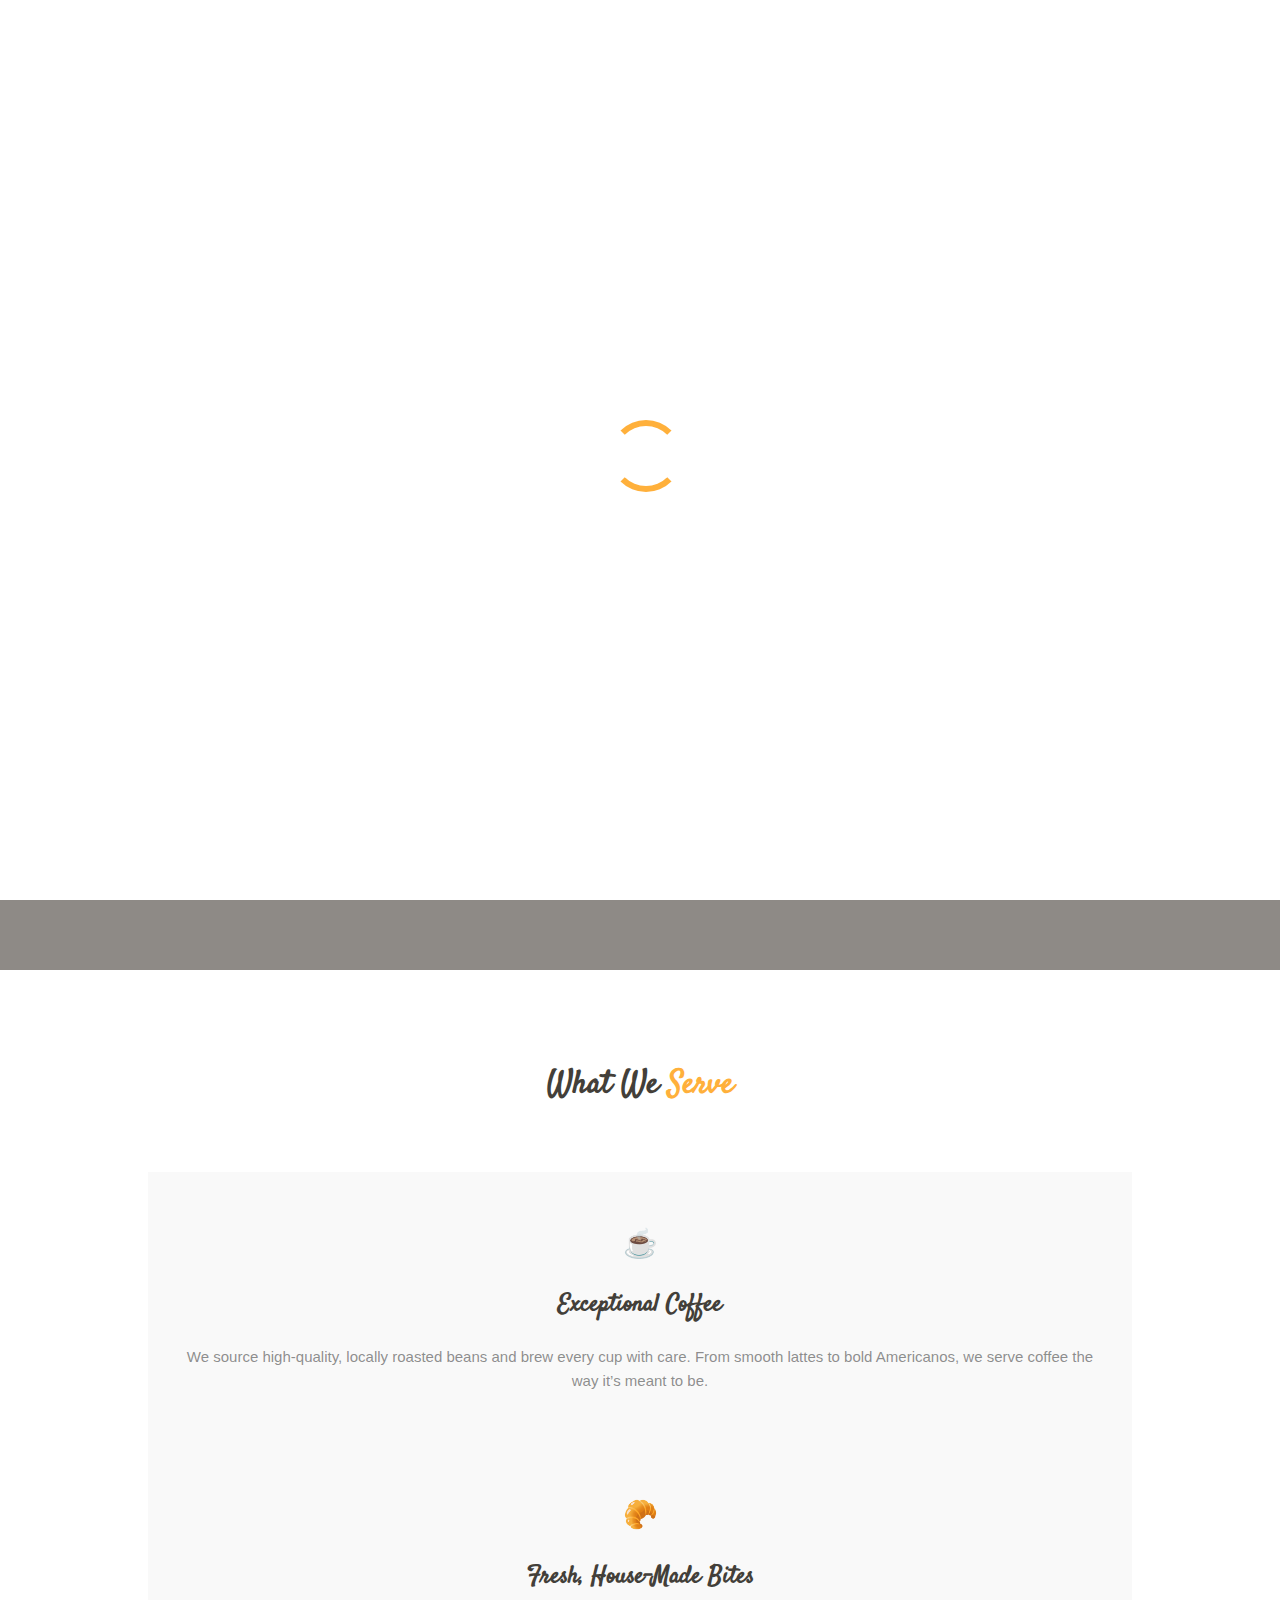
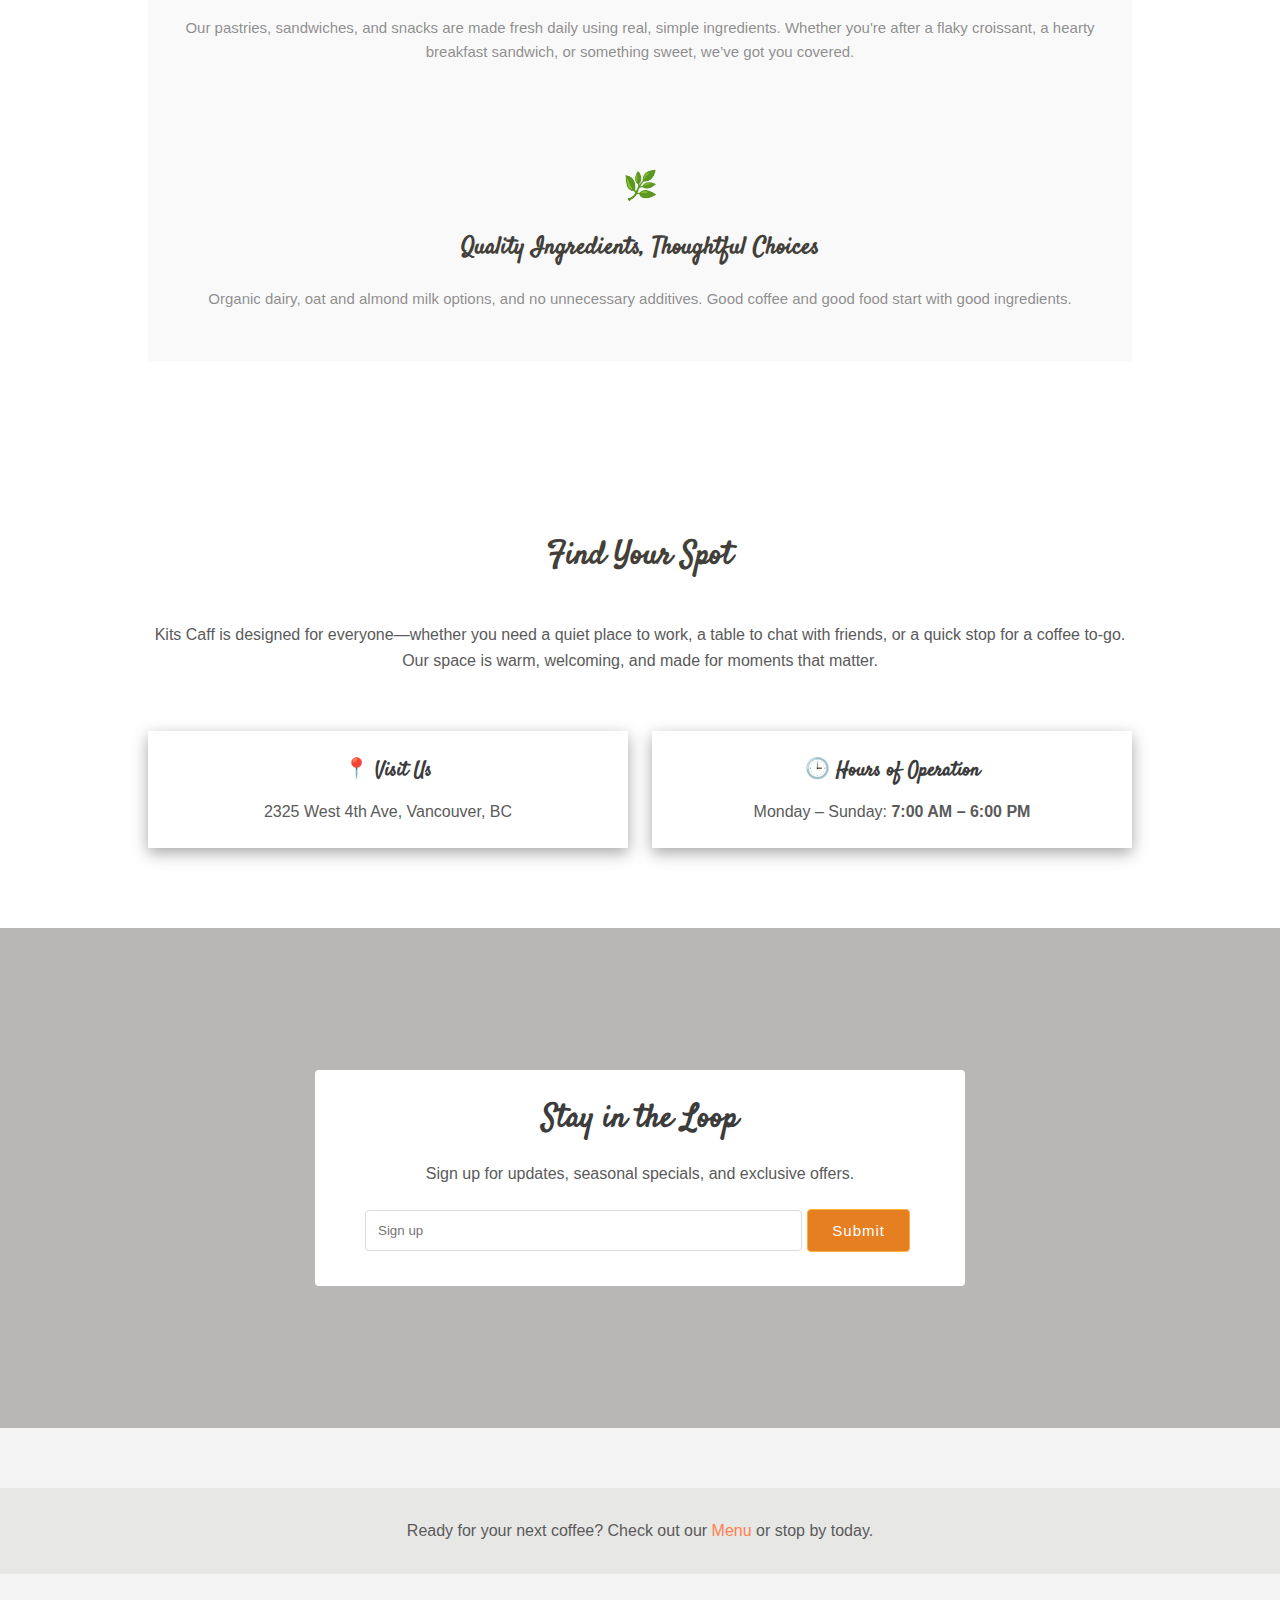
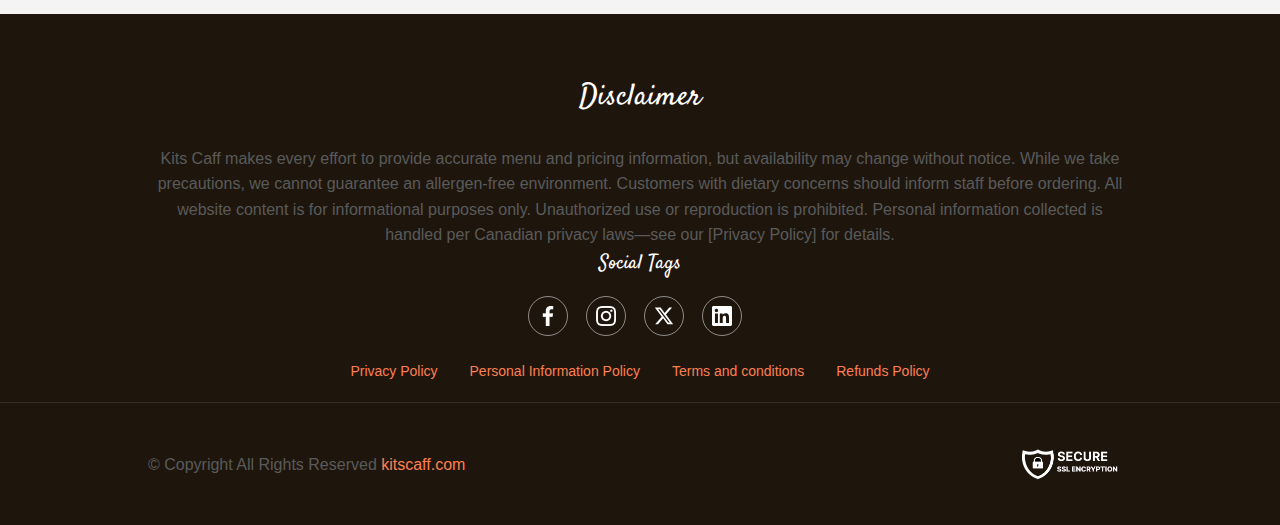
==== index.html @ a7175168 "updated ui" ====
<!DOCTYPE html>
<html lang="en">

<head>
  <meta charset="utf-8">
  <meta content="width=device-width, initial-scale=1.0" name="viewport">
  <title>Homepage</title>
  <meta name="description" content="">
  <meta name="keywords" content="">

  <meta name="robots" content="noindex, nofollow">
  <!-- Fonts -->
  <link href="https://fonts.googleapis.com/" rel="preconnect">
  <link href="https://fonts.gstatic.com/" rel="preconnect" crossorigin>
  <link
    href="https://fonts.googleapis.com/css2?family=Roboto:ital,wght@0,100;0,300;0,400;0,500;0,700;0,900;1,100;1,300;1,400;1,500;1,700;1,900&amp;family=Poppins:ital,wght@0,100;0,200;0,300;0,400;0,500;0,600;0,700;0,800;0,900;1,100;1,200;1,300;1,400;1,500;1,600;1,700;1,800;1,900&amp;family=Satisfy:wght@400&amp;display=swap"
    rel="stylesheet">

  <!-- Vendor CSS Files -->
  <link href="https://bootstrapmade.com/content/vendors/bootstrap/css/bootstrap.min.css" rel="stylesheet">
  <link href="https://bootstrapmade.com/content/vendors/bootstrap-icons/bootstrap-icons.css" rel="stylesheet">
  <link href="https://bootstrapmade.com/content/vendors/aos/aos.css" rel="stylesheet">
  <link href="https://bootstrapmade.com/content/vendors/glightbox/css/glightbox.min.css" rel="stylesheet">
  <link href="https://bootstrapmade.com/content/vendors/swiper/swiper-bundle.min.css" rel="stylesheet">

  <!-- Main CSS File -->
  <link href="assets/css/style.css" rel="stylesheet">

</head>

<body>
  <!-- header section start -->
  <header id="header" class="header fixed-top">
    <div class="branding d-flex align-items-cente">
      <div class="container position-relative d-flex align-items-center justify-content-between">
        <a href="index.html" class="logo d-flex align-items-center">
          <h1 class="sitename">Delicious</h1>
        </a>
        <nav id="navmenu" class="navmenu">
          <ul>
            <li><a href="index.html" class="active">Home</a></li>
            <li><a href="menu.html">Menu</a></li>
            <li><a href="our-story.html">Our Story</a></li>
            <li><a href="">Get In Touch</a></li>
          </ul>
          <i class="mobile-nav-toggle d-xl-none bi bi-list"></i>
        </nav>

      </div>

    </div>
  </header>
  <!-- header section end -->
  <!-- Hero Section -->
  <section class="hero">
    <div class="container">
      <div class="hero_wrapper">
        <div class="hero_content">
          <p class="hero_desc">Kits Caff isn’t just about coffee—it’s about the experience. A cozy space where locals
            start their mornings, take a midday break, or settle in with a book and a warm drink. Whether you’re
            grabbing a quick espresso or lingering over a cappuccino with friends, we’re here to make every cup count.
          </p>
        </div>
      </div>
    </div>
  </section>
  <!--Hero Section -->
  <!-- Why Us Section -->
  <section id="why-us" class="why-us section">
    <div class="container section-title" data-aos="fade-up">
      <div><span>What We</span> <span class="description-title">Serve</span></div>
    </div>

    <div class="container">

      <div class="row gy-4">

        <div class="col-lg-4" data-aos="fade-up" data-aos-delay="100">
          <div class="card-item">
            <span>☕</span>
            <h4><a href="#" class="stretched-link"> Exceptional Coffee</a></h4>
            <p>
              We source high-quality, locally roasted beans and brew every cup with care. From smooth lattes to bold
              Americanos, we serve coffee the way it’s meant to be. </p>
          </div>
        </div>

        <div class="col-lg-4" data-aos="fade-up" data-aos-delay="200">
          <div class="card-item">
            <span>🥐 </span>
            <h4><a href="#" class="stretched-link">Fresh, House-Made Bites</a></h4>
            <p>
              Our pastries, sandwiches, and snacks are made fresh daily using real, simple ingredients. Whether you're
              after a flaky croissant, a hearty breakfast sandwich, or something sweet, we’ve got you covered.

            </p>
          </div>
        </div>

        <div class="col-lg-4" data-aos="fade-up" data-aos-delay="300">
          <div class="card-item">
            <span>🌿</span>
            <h4><a href="#" class="stretched-link">Quality Ingredients, Thoughtful Choices</a></h4>
            <p>Organic dairy, oat and almond milk options, and no unnecessary additives. Good coffee and good food start
              with good ingredients.
            </p>
          </div>
        </div>
      </div>

    </div>

  </section>
  <!--Why Us Section -->
  <!-- findsec section start -->
  <section class="findSec">
    <div class="container">
      <div class="findSec_wrapper">
        <div class="findSec_head">
          <h3>Find Your Spot</h3>
          <p>Kits Caff is designed for everyone—whether you need a quiet place to work, a table to chat with friends, or
            a quick stop for a coffee to-go. Our space is warm, welcoming, and made for moments that matter.
          </p>
        </div>

        <div class="findsec_info">
          <div class="findsec_infoRight">
            <h3><span>📍</span> Visit Us
            </h3>
            <p>2325 West 4th Ave, Vancouver, BC
            </p>
          </div>
          <div class="findsec_infoRight">
            <h3><span>🕒 </span> Hours of Operation
            </h3>
            <p>Monday – Sunday: <strong>7:00 AM – 6:00 PM
              </strong>
            </p>
          </div>
        </div>
      </div>
    </div>
  </section>
  <!-- findsec section end -->
  <!-- newsletter section start -->
  <section class="newsletter">
    <div class="container">
      <div class="newsletter_wrapper">
        <h3> Stay in the Loop
        </h3>
        <p>Sign up for updates, seasonal specials, and exclusive offers.</p>
        <form class="newsletter_form">
          <input type="email" placeholder="Sign up" class="newsletter_input">
          <input class="submit_btn btn" type="submit" value="Submit">
        </form>
      </div>
    </div>
  </section>
  <!-- newsletter section end -->
  <section class="cta_sec">
    <div class="cta_secContent">
      <p>Ready for your next coffee? Check out our <a href="#">Menu</a> or stop by today.
    </div>
    </p>
  </section>

  <!--footer section  -->
  <footer id="footer" class="footer dark-background">
    <div class="container">
      <div class="row gy-3">
        <div class="col-lg-12 mb-5">
          <div class="address">
            <h4>Disclaimer</h4>
            <p>Kits Caff makes every effort to provide accurate menu and pricing information, but availability may
              change without notice. While we take precautions, we cannot guarantee an allergen-free environment.
              Customers with dietary concerns should inform staff before ordering. All website content is for
              informational purposes only. Unauthorized use or reproduction is prohibited. Personal information
              collected is handled per Canadian privacy laws—see our [Privacy Policy] for details.
            </p>
          </div>

        </div>
        <div class=" col-md-12 footer_social">
          <h4>Social Tags</h4>
          <div class="social-links">
            <a href="#" class="twitter">
              <div class="social_linkIcon social_linkIcon--fb"></div></i>
            </a>
            <a href="#" class="facebook">
              <div class="social_linkIcon social_linkIcon--inta"></div>
            </a>
            <a href="#" class="instagram">
              <div class="social_linkIcon social_linkIcon--twitter"></div>
            </a>
            <a href="#" class="linkedin">
              <div class="social_linkIcon social_linkIcon--linked"></div>
            </a>
          </div>
        </div>

        <div class="col-md-12 ">

          <ul class="footer_list">
            <li class="footer_item">
              <a href="" class="footer_link">
                Privacy Policy
              </a>
            </li>
            <li class="footer_item">
              <a href="" class="footer_link">
                Personal Information Policy

              </a>
            </li>
            <li class="footer_item">
              <a href="" class="footer_link">
                Terms and conditions

              </a>
            </li>
            <li class="footer_item">
              <a href="" class="footer_link">
                Refunds Policy
              </a>
            </li>

          </ul>
        </div>
      </div>
    </div>
    <!-- copy right -->
    <div class="copyright mt-4">
      <div class="container">
        <div class="copyright_wrapper">
          <div class="copyright_left">
            <p>© Copyright All Rights Reserved <a href="#">kitscaff.com</a></p>
          </div>
          <div class="copyright_right">
            <a href="#" class="ssl_img">
              <div class="ssl_imgLnk"></div>
            </a>
          </div>
        </div>
      </div>

    </div>
  </footer>

  <!-- Scroll Top -->
  <a href="#" id="scroll-top" class="scroll-top d-flex align-items-center justify-content-center"><i
      class="bi bi-arrow-up-short"></i></a>

  <!-- Preloader -->
  <div id="preloader"></div>

  <!-- Vendor JS Files -->
  <script data-cfasync="false"
    src="https://bootstrapmade.com/cdn-cgi/scripts/5c5dd728/cloudflare-static/email-decode.min.js"></script>
  <script src="https://bootstrapmade.com/content/vendors/bootstrap/js/bootstrap.bundle.min.js"></script>
  <script src="https://bootstrapmade.com/content/vendors/php-email-form/validate.js"></script>
  <script src="https://bootstrapmade.com/content/vendors/aos/aos.js"></script>
  <script src="https://bootstrapmade.com/content/vendors/glightbox/js/glightbox.min.js"></script>
  <script src="https://bootstrapmade.com/content/vendors/imagesloaded/imagesloaded.pkgd.min.js"></script>
  <script src="https://bootstrapmade.com/content/vendors/isotope-layout/isotope.pkgd.min.js"></script>
  <script src="https://bootstrapmade.com/content/vendors/swiper/swiper-bundle.min.js"></script>

  <!-- Main JS File -->
  <script src="https://bootstrapmade.com/content/demo/Delicious/assets/js/main.js"></script>


</body>



</html>
---- assets/css/style.css ----
* {
  margin: 0;
  padding: 0;
  box-sizing: border-box;
}

body {
  font-family: Arial, sans-serif;
  background-color: #f5f5f5;
  color: #333;
}

/* .container {
    width: 80%;
    margin: 0 auto;
} */

/* Header Section */
header {
  background-color: #2c3e50;
  color: white;
  padding: 16px 0;
  text-align: center;
}

header h1 {
  font-size: 2.5rem;
  margin-bottom: 10px;
}

header nav ul {
  list-style: none;
}

header nav ul li {
  display: inline;
  margin-left: 20px;
}

header nav ul li a {
  color: white;
  text-decoration: none;
  font-size: 1.1rem;
}

header nav ul li a:hover {
  text-decoration: underline;
}

/* Hero Section */
.hero {
  background-image: url("../images/hero2.jpg");
  background-repeat: no-repeat;
  background-position: center;
  background-size: cover;
  color: white;
  padding: 80px 0;
  text-align: center;
}

.menu_banner {
  background-image: url("../images/menu-banner.jpg") !important;
  height: 550px !important;
}

.hero h2 {
  font-size: 2.5rem;
  margin-bottom: 20px;
}

.hero p {
  font-size: 1.2rem;
  margin-bottom: 20px;
}

/* Section Styling */
.section {
  padding: 60px 0;
  text-align: center;
}

h2 {
  font-size: 2rem;
  margin-bottom: 30px;
}

.service-cards {
  display: flex;
  justify-content: space-between;
  margin-top: 40px;
}

.card {
  background-color: white;
  padding: 20px;
  border-radius: 8px;
  box-shadow: 0 4px 6px rgba(0, 0, 0, 0.1);
  width: 30%;
  text-align: left;
}

.card h3 {
  font-size: 1.5rem;
  margin-bottom: 10px;
}

.card p {
  font-size: 1rem;
}

/* Menu Categories */
.menu-category {
  margin-bottom: 40px;
}

.menu-category h3 {
  font-size: 1.8rem;
  margin-bottom: 10px;
}

.menu-category ul {
  list-style: none;
  padding: 0;
}

.menu-category ul li {
  font-size: 1.2rem;
  padding: 5px 0;
}

/* Buttons */
.btn {
  background-color: #e67e22;
  color: white;
  padding: 10px 20px;
  text-decoration: none;
  border-radius: 5px;
  font-size: 1.2rem;
}

.btn:hover {
  background-color: #d35400;
}

/* Footer */
footer {
  background-color: #34495e;
  color: white;
  padding: 20px 0;
  text-align: center;
}

footer p {
  font-size: 1rem;
}


.hero .carousel-item:before {
  content: "";
  background: color-mix(in srgb, #1e160d, transparent 50%);
  position: absolute;
  inset: 0;
  z-index: 2;
}

/* hero section */
.hero {
  background-image: url("../images/hero2.jpg");
  background-repeat: no-repeat;
  background-position: center;
  background-size: cover;
  width: 100%;
  height: 800px;
  position: relative;
  display: flex;
  justify-content: center;
  align-items: center;
  text-align: center;
}

.hero::before {
  content: "";
  position: absolute;
  top: 0;
  right: 0;
  left: 0;
  bottom: 0;
  background-color: rgba(30, 22, 13, 0.5);
}

.hero_content {
  max-width: 850px;
  width: 100%;
  margin: 0 auto;
  position: relative;
  z-index: 2;
}

.hero_content p {
  width: 100%;
  color: white;
}

.hero_content h1 {
  font-size: 50px;
  color: white;
}

/* inner css */


/*--------------------------------------------------------------
# Font & Color Variables
# Help: https://bootstrapmade.com/color-system/
--------------------------------------------------------------*/
/* Fonts */
:root {
  --default-font: "Roboto", system-ui, -apple-system, "Segoe UI", Roboto, "Helvetica Neue", Arial, "Noto Sans", "Liberation Sans", sans-serif, "Apple Color Emoji", "Segoe UI Emoji", "Segoe UI Symbol", "Noto Color Emoji";
  --heading-font: "Satisfy", sans-serif;
  --nav-font: "Poppins", sans-serif;
}

/* Global Colors - The following color variables are used throughout the website. Updating them here will change the color scheme of the entire website */
:root {
  --background-color: #ffffff;
  /* Background color for the entire website, including individual sections */
  --default-color: #444444;
  /* Default color used for the majority of the text content across the entire website */
  --heading-color: #433f39;
  /* Color for headings, subheadings and title throughout the website */
  --accent-color: #ffb03b;
  /* Accent color that represents your brand on the website. It's used for buttons, links, and other elements that need to stand out */
  --surface-color: #ffffff;
  /* The surface color is used as a background of boxed elements within sections, such as cards, icon boxes, or other elements that require a visual separation from the global background. */
  --contrast-color: #ffffff;
  /* Contrast color for text, ensuring readability against backgrounds of accent, heading, or default colors. */
}

/* Nav Menu Colors - The following color variables are used specifically for the navigation menu. They are separate from the global colors to allow for more customization options */
:root {
  --nav-color: #ffffff;
  /* The default color of the main navmenu links */
  --nav-hover-color: #ffb03b;
  /* Applied to main navmenu links when they are hovered over or active */
  --nav-mobile-background-color: #ffffff;
  /* Used as the background color for mobile navigation menu */
  --nav-dropdown-background-color: #ffffff;
  /* Used as the background color for dropdown items that appear when hovering over primary navigation items */
  --nav-dropdown-color: #444444;
  /* Used for navigation links of the dropdown items in the navigation menu. */
  --nav-dropdown-hover-color: #ffb03b;
  /* Similar to --nav-hover-color, this color is applied to dropdown navigation links when they are hovered over. */
}

/* Color Presets - These classes override global colors when applied to any section or element, providing reuse of the sam color scheme. */

.light-background {
  --background-color: #fffaf3;
  --surface-color: #ffffff;
}

.dark-background {
  --background-color: #1e160d;
  --default-color: #ffffff;
  --heading-color: #ffffff;
  --surface-color: #42301c;
  --contrast-color: #ffffff;
}

/* Smooth scroll */
:root {
  scroll-behavior: smooth;
}

/*--------------------------------------------------------------
  # General Styling & Shared Classes
  --------------------------------------------------------------*/
body {
  color: var(--default-color);
  background-color: var(--background-color);
  font-family: var(--default-font);
}

a {
  color: var(--accent-color);
  text-decoration: none;
  transition: 0.3s;
}

a:hover {
  color: color-mix(in srgb, var(--accent-color), transparent 25%);
  text-decoration: none;
}

h1,
h2,
h3,
h4,
h5,
h6 {
  color: var(--heading-color);
  font-family: var(--heading-font);
}

/* Pulsating Play Button
  ------------------------------*/
.pulsating-play-btn {
  width: 94px;
  height: 94px;
  background: radial-gradient(var(--accent-color) 50%, color-mix(in srgb, var(--accent-color), transparent 75%) 52%);
  border-radius: 50%;
  display: block;
  position: relative;
  overflow: hidden;
}

.pulsating-play-btn:before {
  content: "";
  position: absolute;
  width: 120px;
  height: 120px;
  animation-delay: 0s;
  animation: pulsate-play-btn 2s;
  animation-direction: forwards;
  animation-iteration-count: infinite;
  animation-timing-function: steps;
  opacity: 1;
  border-radius: 50%;
  border: 5px solid color-mix(in srgb, var(--accent-color), transparent 30%);
  top: -15%;
  left: -15%;
  background: rgba(198, 16, 0, 0);
}

.pulsating-play-btn:after {
  content: "";
  position: absolute;
  left: 50%;
  top: 50%;
  transform: translateX(-40%) translateY(-50%);
  width: 0;
  height: 0;
  border-top: 10px solid transparent;
  border-bottom: 10px solid transparent;
  border-left: 15px solid #fff;
  z-index: 100;
  transition: all 400ms cubic-bezier(0.55, 0.055, 0.675, 0.19);
}

.pulsating-play-btn:hover:before {
  content: "";
  position: absolute;
  left: 50%;
  top: 50%;
  transform: translateX(-40%) translateY(-50%);
  width: 0;
  height: 0;
  border: none;
  border-top: 10px solid transparent;
  border-bottom: 10px solid transparent;
  border-left: 15px solid #fff;
  z-index: 200;
  animation: none;
  border-radius: 0;
}

.pulsating-play-btn:hover:after {
  border-left: 15px solid var(--accent-color);
  transform: scale(20);
}

@keyframes pulsate-play-btn {
  0% {
    transform: scale(0.6, 0.6);
    opacity: 1;
  }

  100% {
    transform: scale(1, 1);
    opacity: 0;
  }
}

/* PHP Email Form Messages
  ------------------------------*/
.php-email-form .error-message {
  display: none;
  background: #df1529;
  color: #ffffff;
  text-align: left;
  padding: 15px;
  margin-bottom: 24px;
  font-weight: 600;
}

.php-email-form .sent-message {
  display: none;
  color: #ffffff;
  background: #059652;
  text-align: center;
  padding: 15px;
  margin-bottom: 24px;
  font-weight: 600;
}

.php-email-form .loading {
  display: none;
  background: var(--surface-color);
  text-align: center;
  padding: 15px;
  margin-bottom: 24px;
}

.php-email-form .loading:before {
  content: "";
  display: inline-block;
  border-radius: 50%;
  width: 24px;
  height: 24px;
  margin: 0 10px -6px 0;
  border: 3px solid var(--accent-color);
  border-top-color: var(--surface-color);
  animation: php-email-form-loading 1s linear infinite;
}

@keyframes php-email-form-loading {
  0% {
    transform: rotate(0deg);
  }

  100% {
    transform: rotate(360deg);
  }
}

/*--------------------------------------------------------------
  # Global Header
  --------------------------------------------------------------*/
.header {
  --background-color: rgba(255, 255, 255, 0);
  --default-color: #ffffff;
  --heading-color: #ffffff;
  color: var(--default-color);
  transition: all 0.5s;
  z-index: 997;
  background-color: var(--background-color);
}

.header .topbar {
  background-color: var(--background-color);
  padding: 10px 0 0 0;
  font-size: 14px;
  transition: all 0.5s;
}

.header .topbar .contact-info i {
  font-style: normal;
  color: var(--accent-color);
}

.header .topbar .contact-info i a,
.header .topbar .contact-info i span {
  padding-left: 5px;
  color: var(--contrast-color);
}

@media (max-width: 575px) {

  .header .topbar .contact-info i a,
  .header .topbar .contact-info i span {
    font-size: 13px;
  }
}

.header .topbar .contact-info i a {
  line-height: 0;
  transition: 0.3s;
}

.header .topbar .contact-info i a:hover {
  color: var(--contrast-color);
  text-decoration: underline;
}

.header .topbar .cta-btn {
  color: var(--contrast-color);
  background: var(--accent-color);
  font-weight: 500;
  font-size: 14px;
  letter-spacing: 1px;
  display: inline-block;
  padding: 6px 30px 8px 30px;
  border-radius: 50px;
  transition: 0.3s;
}

.header .topbar .cta-btn:hover {
  background: color-mix(in srgb, var(--accent-color), transparent 20%);
}

.header .branding {
  min-height: 60px;
  padding: 5px 0;
}

.header .logo {
  line-height: 1;
}

.header .logo img {
  max-height: 36px;
  margin-right: 8px;
}

.header .logo h1 {
  font-size: 30px;
  margin: 0;
  font-weight: 700;
  color: var(--heading-color);
}

/* Global Header on Scroll
  ------------------------------*/
.scrolled .header {
  --background-color: rgba(21, 17, 13, 90%);
}

/*--------------------------------------------------------------
  # Navigation Menu
  --------------------------------------------------------------*/
/* Navmenu - Desktop */
@media (min-width: 1200px) {
  .navmenu {
    padding: 0;
  }

  .navmenu ul {
    margin: 0;
    padding: 0;
    display: flex;
    list-style: none;
    align-items: center;
  }

  .navmenu li {
    position: relative;
  }

  .navmenu a,
  .navmenu a:focus {
    color: var(--nav-color);
    padding: 18px 15px;
    font-size: 14px;
    font-family: var(--nav-font);
    font-weight: 400;
    display: flex;
    align-items: center;
    justify-content: space-between;
    white-space: nowrap;
    transition: 0.3s;
  }

  .navmenu a i,
  .navmenu a:focus i {
    font-size: 12px;
    line-height: 0;
    margin-left: 5px;
    transition: 0.3s;
  }

  .navmenu li:last-child a {
    padding-right: 0;
  }

  .navmenu li:hover>a,
  .navmenu .active,
  .navmenu .active:focus {
    color: var(--nav-hover-color);
  }

  .navmenu .dropdown ul {
    margin: 0;
    padding: 10px 0;
    background: var(--nav-dropdown-background-color);
    display: block;
    position: absolute;
    visibility: hidden;
    left: 14px;
    top: 130%;
    opacity: 0;
    transition: 0.3s;
    border-radius: 4px;
    z-index: 99;
    box-shadow: 0px 0px 30px rgba(0, 0, 0, 0.1);
  }

  .navmenu .dropdown ul li {
    min-width: 200px;
  }

  .navmenu .dropdown ul a {
    padding: 10px 20px;
    font-size: 15px;
    text-transform: none;
    color: var(--nav-dropdown-color);
  }

  .navmenu .dropdown ul a i {
    font-size: 12px;
  }

  .navmenu .dropdown ul a:hover,
  .navmenu .dropdown ul .active:hover,
  .navmenu .dropdown ul li:hover>a {
    color: var(--nav-dropdown-hover-color);
  }

  .navmenu .dropdown:hover>ul {
    opacity: 1;
    top: 100%;
    visibility: visible;
  }

  .navmenu .dropdown .dropdown ul {
    top: 0;
    left: -90%;
    visibility: hidden;
  }

  .navmenu .dropdown .dropdown:hover>ul {
    opacity: 1;
    top: 0;
    left: -100%;
    visibility: visible;
  }
}

/* Navmenu - Mobile */
@media (max-width: 1199px) {
  .mobile-nav-toggle {
    color: var(--nav-color);
    font-size: 28px;
    line-height: 0;
    margin-right: 10px;
    cursor: pointer;
    transition: color 0.3s;
  }

  .navmenu {
    padding: 0;
    z-index: 9997;
  }

  .navmenu ul {
    display: none;
    list-style: none;
    position: absolute;
    inset: 60px 20px 20px 20px;
    padding: 10px 0;
    margin: 0;
    border-radius: 6px;
    background-color: var(--nav-mobile-background-color);
    overflow-y: auto;
    transition: 0.3s;
    z-index: 9998;
    box-shadow: 0px 0px 30px rgba(0, 0, 0, 0.1);
  }

  .navmenu a,
  .navmenu a:focus {
    color: var(--nav-dropdown-color);
    padding: 10px 20px;
    font-family: var(--nav-font);
    font-size: 17px;
    font-weight: 500;
    display: flex;
    align-items: center;
    justify-content: space-between;
    white-space: nowrap;
    transition: 0.3s;
  }

  .navmenu a i,
  .navmenu a:focus i {
    font-size: 12px;
    line-height: 0;
    margin-left: 5px;
    width: 30px;
    height: 30px;
    display: flex;
    align-items: center;
    justify-content: center;
    border-radius: 50%;
    transition: 0.3s;
    background-color: color-mix(in srgb, var(--accent-color), transparent 90%);
  }

  .navmenu a i:hover,
  .navmenu a:focus i:hover {
    background-color: var(--accent-color);
    color: var(--contrast-color);
  }

  .navmenu a:hover,
  .navmenu .active,
  .navmenu .active:focus {
    color: var(--nav-dropdown-hover-color);
  }

  .navmenu .active i,
  .navmenu .active:focus i {
    background-color: var(--accent-color);
    color: var(--contrast-color);
    transform: rotate(180deg);
  }

  .navmenu .dropdown ul {
    position: static;
    display: none;
    z-index: 99;
    padding: 10px 0;
    margin: 10px 20px;
    background-color: var(--nav-dropdown-background-color);
    border: 1px solid color-mix(in srgb, var(--default-color), transparent 90%);
    box-shadow: none;
    transition: all 0.5s ease-in-out;
  }

  .navmenu .dropdown ul ul {
    background-color: rgba(33, 37, 41, 0.1);
  }

  .navmenu .dropdown>.dropdown-active {
    display: block;
    background-color: rgba(33, 37, 41, 0.03);
  }

  .mobile-nav-active {
    overflow: hidden;
  }

  .mobile-nav-active .mobile-nav-toggle {
    color: #fff;
    position: absolute;
    font-size: 32px;
    top: 15px;
    right: 15px;
    margin-right: 0;
    z-index: 9999;
  }

  .mobile-nav-active .navmenu {
    position: fixed;
    overflow: hidden;
    inset: 0;
    background: rgba(33, 37, 41, 0.8);
    transition: 0.3s;
  }

  .mobile-nav-active .navmenu>ul {
    display: block;
  }
}

/*--------------------------------------------------------------
  # Global Footer
  --------------------------------------------------------------*/
.footer {
  color: var(--default-color);
  background-color: var(--background-color);
  font-size: 14px;
  padding: 40px 0 0 0;
  position: relative;
}

.footer .icon {
  color: var(--accent-color);
  margin-right: 15px;
  font-size: 24px;
  line-height: 0;
}

.footer h4 {
  font-size: 16px;
  font-weight: 700;
  margin-bottom: 15px;
}

.footer .address p {
  margin-bottom: 0px;
}

.footer .social-links a {
  display: flex;
  align-items: center;
  justify-content: center;
  width: 40px;
  height: 40px;
  border-radius: 50%;
  border: 1px solid color-mix(in srgb, var(--default-color), transparent 50%);
  font-size: 16px;
  color: color-mix(in srgb, var(--default-color), transparent 50%);
  margin-right: 10px;
  transition: 0.3s;
}

.footer .social-links a:hover {
  color: var(--accent-color);
  border-color: var(--accent-color);
}

.footer .copyright {
  padding: 25px 0;
  border-top: 1px solid color-mix(in srgb, var(--default-color), transparent 90%);
}

.footer .copyright p {
  margin-bottom: 0;
}

.footer .credits {
  margin-top: 5px;
  font-size: 13px;
}

/*--------------------------------------------------------------
  # Preloader
  --------------------------------------------------------------*/
#preloader {
  position: fixed;
  inset: 0;
  z-index: 999999;
  overflow: hidden;
  background: var(--background-color);
  transition: all 0.6s ease-out;
}

#preloader:before {
  content: "";
  position: fixed;
  top: calc(50% - 30px);
  left: calc(50% - 30px);
  border: 6px solid #ffffff;
  border-color: var(--accent-color) transparent var(--accent-color) transparent;
  border-radius: 50%;
  width: 60px;
  height: 60px;
  animation: animate-preloader 1.5s linear infinite;
}

@keyframes animate-preloader {
  0% {
    transform: rotate(0deg);
  }

  100% {
    transform: rotate(360deg);
  }
}

/*--------------------------------------------------------------
  # Scroll Top Button
  --------------------------------------------------------------*/
.scroll-top {
  position: fixed;
  visibility: hidden;
  opacity: 0;
  right: 15px;
  bottom: 15px;
  z-index: 99999;
  background-color: var(--accent-color);
  width: 40px;
  height: 40px;
  border-radius: 4px;
  transition: all 0.4s;
}

.scroll-top i {
  font-size: 24px;
  color: var(--contrast-color);
  line-height: 0;
}

.scroll-top:hover {
  background-color: color-mix(in srgb, var(--accent-color), transparent 20%);
  color: var(--contrast-color);
}

.scroll-top.active {
  visibility: visible;
  opacity: 1;
}

/*--------------------------------------------------------------
  # Disable aos animation delay on mobile devices
  --------------------------------------------------------------*/
@media screen and (max-width: 768px) {
  [data-aos-delay] {
    transition-delay: 0 !important;
  }
}

/*--------------------------------------------------------------
  # Global Page Titles & Breadcrumbs
  --------------------------------------------------------------*/
.page-title {
  color: var(--default-color);
  background-color: var(--background-color);
  position: relative;
}

.page-title .heading {
  padding: 160px 0 60px 0;
  border-top: 1px solid color-mix(in srgb, var(--default-color), transparent 90%);
}

.page-title .heading h1 {
  font-size: 38px;
  font-weight: 700;
}

.page-title nav {
  background-color: color-mix(in srgb, var(--default-color), transparent 90%);
  padding: 20px 0;
}

.page-title nav ol {
  display: flex;
  flex-wrap: wrap;
  list-style: none;
  padding: 0;
  margin: 0;
  font-size: 16px;
  font-weight: 400;
}

.page-title nav ol li+li {
  padding-left: 10px;
}

.page-title nav ol li+li::before {
  content: "/";
  display: inline-block;
  padding-right: 10px;
  color: color-mix(in srgb, var(--default-color), transparent 70%);
}

/*--------------------------------------------------------------
  # Global Sections
  --------------------------------------------------------------*/
section,
.section {
  color: var(--default-color);
  background-color: var(--background-color);
  padding: 60px 0;
  scroll-margin-top: 112px;
  overflow: clip;
}

@media (max-width: 1199px) {

  section,
  .section {
    scroll-margin-top: 105px;
  }
}

/*--------------------------------------------------------------
  # Global Section Titles
  --------------------------------------------------------------*/
.section-title {
  text-align: center;
  padding-bottom: 60px;
  position: relative;
}

.section-title h2 {
  font-size: 13px;
  letter-spacing: 1px;
  font-weight: 700;
  padding: 8px 20px;
  margin: 0;
  background: color-mix(in srgb, var(--accent-color), transparent 90%);
  color: var(--accent-color);
  display: inline-block;
  text-transform: uppercase;
  border-radius: 50px;
  font-family: var(--default-font);
}

.section-title div {
  color: var(--heading-color);
  margin: 10px 0 0 0;
  font-size: 32px;
  font-weight: 700;
  font-family: var(--heading-font);
}

.section-title div .description-title {
  color: var(--accent-color);
}

/*--------------------------------------------------------------
  # Hero Section
  --------------------------------------------------------------*/
.hero h2 {
  margin-bottom: 30px;
  font-size: 48px;
  font-weight: 700;
  animation: fadeInDown 1s both;
}

.hero h2 span {
  color: var(--accent-color);
}

.hero p {
  animation: fadeInDown 1s both 0.2s;
}

@keyframes fadeInUp {
  from {
    opacity: 0;
    transform: translate3d(0, 100%, 0);
  }

  to {
    opacity: 1;
    transform: translate3d(0, 0, 0);
  }
}

@keyframes fadeInDown {
  from {
    opacity: 0;
    transform: translate3d(0, -100%, 0);
  }

  to {
    opacity: 1;
    transform: translate3d(0, 0, 0);
  }
}

/*--------------------------------------------------------------
  # About Section
  --------------------------------------------------------------*/
.about .content h3 {
  font-size: 1.75rem;
  font-weight: 700;
}

.about .content ul {
  list-style: none;
  padding: 0;
}

.about .content ul li {
  padding: 10px 0 0 0;
  display: flex;
}

.about .content ul i {
  color: var(--accent-color);
  margin-right: 0.5rem;
  line-height: 1.2;
  font-size: 1.25rem;
}

.about .content p:last-child {
  margin-bottom: 0;
}

.about .pulsating-play-btn {
  position: absolute;
  left: calc(50% - 47px);
  top: calc(50% - 47px);
}

/*--------------------------------------------------------------
  # Why Us Section
  --------------------------------------------------------------*/
.why-us .card-item {
  background: color-mix(in srgb, var(--default-color), transparent 97%);
  padding: 50px 30px;
  transition: all ease-in-out 0.3s;
  height: 100%;
  position: relative;
}

.why-us .card-item span {
  color: var(--accent-color);
  display: block;
  font-size: 28px;
  font-weight: 700;
}

.why-us .card-item h4 {
  font-size: 24px;
  font-weight: 600;
  padding: 0;
  margin: 20px 0;
}

.why-us .card-item h4 a {
  color: var(--heading-color);
}

.why-us .card-item p {
  font-size: 15px;
  color: color-mix(in srgb, var(--default-color), transparent 40%);
  margin: 0;
  padding: 0;
}

.why-us .card-item:hover {
  background: var(--accent-color);
  padding: 30px 30px 70px 30px;
}

.why-us .card-item:hover span,
.why-us .card-item:hover h4 a,
.why-us .card-item:hover p {
  color: var(--contrast-color);
}

/*--------------------------------------------------------------
  # Menu Section
  --------------------------------------------------------------*/
.menu .menu-filters {
  padding: 0;
  margin: 0 auto;
  list-style: none;
  text-align: center;
  border-radius: 50px;
}

.menu .menu-filters li {
  color: color-mix(in srgb, var(--default-color), transparent 30%);
  margin-bottom: 10px;
  cursor: pointer;
  display: inline-block;
  padding: 8px 12px 10px 12px;
  font-size: 16px;
  font-weight: 500;
  line-height: 1;
  transition: all ease-in-out 0.3s;
  font-family: var(--heading-font);
}

.menu .menu-filters li:hover,
.menu .menu-filters li.filter-active {
  color: var(--accent-color);
}

.menu .menu-filters li:last-child {
  margin-right: 0;
}

.menu .menu-item {
  margin-top: 50px;
  position: relative;
}

.menu .menu-img {
  width: 80px;
  border-radius: 50%;
  float: left;
  border: 8px solid color-mix(in srgb, var(--default-color), transparent 90%);
}

.menu .menu-content {
  margin-left: 95px;
  overflow: hidden;
  display: flex;
  justify-content: space-between;
  position: relative;
}

.menu .menu-content::after {
  content: "......................................................................" "...................................................................." "....................................................................";
  position: absolute;
  left: 20px;
  right: 0;
  top: -4px;
  z-index: 1;
  color: color-mix(in srgb, var(--default-color), transparent 60%);
  font-family: Arial, "Helvetica Neue", Helvetica, sans-serif;
}

.menu .menu-content a {
  color: var(--heading-color);
  background: var(--background-color);
  padding-right: 10px;
  position: relative;
  z-index: 3;
  font-weight: 700;
  transition: 0.3s;
}

.menu .menu-content a:hover {
  color: var(--accent-color);
}

.menu .menu-content span {
  background: var(--background-color);
  color: var(--accent-color);
  position: relative;
  z-index: 3;
  padding: 0 10px;
  font-weight: 600;
}

.menu .menu-ingredients {
  margin-left: 95px;
  font-style: italic;
  font-size: 14px;
  font-family: var(--nav-font);
  color: color-mix(in srgb, var(--default-color), transparent 50%);
}

/*--------------------------------------------------------------
  # Specials Section
  --------------------------------------------------------------*/
.specials {
  overflow: hidden;
}

.specials .nav-tabs {
  border: 0;
}

.specials .nav-link {
  border: 0;
  padding: 12px 15px 12px 0;
  transition: 0.3s;
  color: var(--default-color);
  border-radius: 0;
  border-right: 2px solid color-mix(in srgb, var(--default-color), transparent 90%);
  font-weight: 600;
  font-size: 15px;
}

.specials .nav-link:hover {
  color: var(--accent-color);
}

.specials .nav-link.active {
  color: var(--accent-color);
  border-color: var(--accent-color);
  background-color: var(--background-color);
}

.specials .tab-pane.active {
  animation: fadeIn 0.5s ease-out;
}

.specials .details h3 {
  font-size: 26px;
  font-weight: 600;
  margin-bottom: 20px;
}

.specials .details p {
  color: color-mix(in srgb, var(--default-color), transparent 20%);
}

.specials .details p:last-child {
  margin-bottom: 0;
}

@media (max-width: 992px) {
  .specials .nav-link {
    border: 0;
    padding: 15px;
  }

  .specials .nav-link.active {
    color: var(--accent-color);
    background: var(--accent-color);
  }
}

/*--------------------------------------------------------------
  # Events Section
  --------------------------------------------------------------*/
.events {
  --default-color: #ffffff;
  --background-color: #000000;
  --heading-color: #ffffff;
  padding: 80px 0;
  position: relative;
}

.events .slider-bg {
  position: absolute;
  inset: 0;
  display: block;
  width: 100%;
  height: 100%;
  object-fit: cover;
  z-index: 1;
}

.events:before {
  content: "";
  background-color: color-mix(in srgb, var(--background-color), transparent 30%);
  position: absolute;
  inset: 0;
  z-index: 2;
}

.events .section-title h2 {
  color: #ffffff;
}

.events .container {
  position: relative;
  z-index: 3;
}

.events .event-item h3 {
  font-weight: 700;
  font-size: 30px;
}

.events .event-item .price {
  font-size: 26px;
  font-family: var(--default-font);
  font-weight: 700;
  margin-bottom: 15px;
}

.events .event-item .price span {
  border-bottom: 2px solid var(--accent-color);
}

.events .event-item ul {
  list-style: none;
  padding: 0;
}

.events .event-item ul li {
  padding-bottom: 10px;
}

.events .event-item ul i {
  font-size: 20px;
  padding-right: 4px;
  color: var(--accent-color);
}

.events .event-item p:last-child {
  margin-bottom: 0;
}

.events .swiper-wrapper {
  height: auto;
}

.events .swiper-pagination {
  margin-top: 30px;
  position: relative;
}

.events .swiper-pagination .swiper-pagination-bullet {
  width: 12px;
  height: 12px;
  background-color: color-mix(in srgb, var(--default-color), transparent 70%);
  opacity: 1;
}

.events .swiper-pagination .swiper-pagination-bullet-active {
  background-color: var(--accent-color);
}

/*--------------------------------------------------------------
  # Book A Table Section
  --------------------------------------------------------------*/
.book-a-table .reservation-img {
  min-height: 500px;
  background-size: cover;
  background-position: center;
}

.book-a-table .reservation-form-bg {
  background: color-mix(in srgb, var(--default-color), transparent 97%);
}

.book-a-table .php-email-form {
  padding: 30px;
}

@media (max-width: 575px) {
  .book-a-table .php-email-form {
    padding: 20px;
  }
}

.book-a-table .php-email-form input[type=text],
.book-a-table .php-email-form input[type=email],
.book-a-table .php-email-form input[type=number],
.book-a-table .php-email-form input[type=date],
.book-a-table .php-email-form input[type=time],
.book-a-table .php-email-form textarea {
  font-size: 14px;
  padding: 10px 15px;
  box-shadow: none;
  border-radius: 0;
  color: var(--default-color);
  background-color: color-mix(in srgb, var(--background-color), transparent 20%);
  border-color: color-mix(in srgb, var(--default-color), transparent 80%);
}

.book-a-table .php-email-form input[type=text]:focus,
.book-a-table .php-email-form input[type=email]:focus,
.book-a-table .php-email-form input[type=number]:focus,
.book-a-table .php-email-form input[type=date]:focus,
.book-a-table .php-email-form input[type=time]:focus,
.book-a-table .php-email-form textarea:focus {
  border-color: var(--accent-color);
}

.book-a-table .php-email-form input[type=text]::placeholder,
.book-a-table .php-email-form input[type=email]::placeholder,
.book-a-table .php-email-form input[type=number]::placeholder,
.book-a-table .php-email-form input[type=date]::placeholder,
.book-a-table .php-email-form input[type=time]::placeholder,
.book-a-table .php-email-form textarea::placeholder {
  color: color-mix(in srgb, var(--default-color), transparent 70%);
}

.book-a-table .php-email-form button[type=submit] {
  color: var(--contrast-color);
  background: var(--accent-color);
  border: 0;
  padding: 14px 60px;
  transition: 0.4s;
  border-radius: 4px;
}

.book-a-table .php-email-form button[type=submit]:hover {
  background: color-mix(in srgb, var(--accent-color), transparent 20%);
}

/*--------------------------------------------------------------
  # Gallery Section
  --------------------------------------------------------------*/
.gallery .gallery-item {
  overflow: hidden;
  border-right: 3px solid var(--background-color);
  border-bottom: 3px solid var(--background-color);
}

.gallery .gallery-item img {
  transition: all ease-in-out 0.4s;
}

.gallery .gallery-item:hover img {
  transform: scale(1.1);
}

/*--------------------------------------------------------------
  # Chefs Section
  --------------------------------------------------------------*/
.chefs .member {
  position: relative;
}

.chefs .member .pic {
  overflow: hidden;
  margin-bottom: 50px;
}

.chefs .member .member-info {
  background-color: var(--surface-color);
  color: color-mix(in srgb, var(--default-color), transparent 20%);
  box-shadow: 0px 2px 15px rgba(0, 0, 0, 0.1);
  position: absolute;
  bottom: -50px;
  left: 20px;
  right: 20px;
  padding: 20px 15px;
  overflow: hidden;
  transition: 0.5s;
}

.chefs .member h4 {
  font-weight: 700;
  margin-bottom: 10px;
  font-size: 16px;
  position: relative;
  padding-bottom: 10px;
  font-family: var(--default-font);
}

.chefs .member h4::after {
  content: "";
  position: absolute;
  display: block;
  width: 50px;
  height: 1px;
  background: color-mix(in srgb, var(--default-color), transparent 60%);
  bottom: 0;
  left: 0;
}

.chefs .member span {
  font-style: italic;
  display: block;
  font-size: 13px;
}

.chefs .member .social {
  position: absolute;
  right: 15px;
  bottom: 15px;
}

.chefs .member .social a {
  transition: color 0.3s;
  color: color-mix(in srgb, var(--default-color), transparent 70%);
}

.chefs .member .social a:hover {
  color: var(--accent-color);
}

.chefs .member .social i {
  font-size: 16px;
  margin: 0 2px;
}

/*--------------------------------------------------------------
  # Testimonials Section
  --------------------------------------------------------------*/
.testimonials {
  padding: 80px 0;
  position: relative;
}

.testimonials:before {
  content: "";
  background: color-mix(in srgb, var(--background-color), transparent 30%);
  position: absolute;
  inset: 0;
  z-index: 2;
}

.testimonials .testimonials-bg {
  position: absolute;
  inset: 0;
  display: block;
  width: 100%;
  height: 100%;
  object-fit: cover;
  z-index: 1;
}

.testimonials .container {
  position: relative;
  z-index: 3;
}

.testimonials .testimonials-carousel,
.testimonials .testimonials-slider {
  overflow: hidden;
}

.testimonials .testimonial-item {
  text-align: center;
}

.testimonials .testimonial-item .testimonial-img {
  width: 100px;
  border-radius: 50%;
  border: 6px solid color-mix(in srgb, var(--default-color), transparent 85%);
  margin: 0 auto;
}

.testimonials .testimonial-item h3 {
  font-size: 20px;
  font-weight: bold;
  margin: 10px 0 5px 0;
}

.testimonials .testimonial-item h4 {
  font-size: 14px;
  margin: 0 0 15px 0;
  color: color-mix(in srgb, var(--default-color), transparent 40%);
}

.testimonials .testimonial-item .stars {
  margin-bottom: 15px;
}

.testimonials .testimonial-item .stars i {
  color: #ffc107;
  margin: 0 1px;
}

.testimonials .testimonial-item .quote-icon-left,
.testimonials .testimonial-item .quote-icon-right {
  color: color-mix(in srgb, var(--default-color), transparent 40%);
  font-size: 26px;
  line-height: 0;
}

.testimonials .testimonial-item .quote-icon-left {
  display: inline-block;
  left: -5px;
  position: relative;
}

.testimonials .testimonial-item .quote-icon-right {
  display: inline-block;
  right: -5px;
  position: relative;
  top: 10px;
  transform: scale(-1, -1);
}

.testimonials .testimonial-item p {
  font-style: italic;
  margin: 0 auto 15px auto;
}

.testimonials .swiper-wrapper {
  height: auto;
}

.testimonials .swiper-pagination {
  margin-top: 20px;
  position: relative;
}

.testimonials .swiper-pagination .swiper-pagination-bullet {
  width: 12px;
  height: 12px;
  background-color: color-mix(in srgb, var(--default-color), transparent 50%);
  opacity: 0.5;
}

.testimonials .swiper-pagination .swiper-pagination-bullet-active {
  background-color: var(--default-color);
  opacity: 1;
}

@media (min-width: 992px) {
  .testimonials .testimonial-item p {
    width: 80%;
  }
}

/*--------------------------------------------------------------
  # Contact Section
  --------------------------------------------------------------*/
.contact .info {
  background-color: var(--surface-color);
  padding: 40px;
  box-shadow: 0px 2px 15px rgba(0, 0, 0, 0.1);
  overflow: hidden;
}

.contact .info h3 {
  font-weight: 600;
  font-size: 24px;
}

.contact .info p {
  color: color-mix(in srgb, var(--default-color), transparent 40%);
  margin-bottom: 30px;
  font-size: 15px;
}

.contact .info-item+.info-item {
  padding-top: 20px;
  margin-top: 20px;
  border-top: 1px solid color-mix(in srgb, var(--default-color), transparent 90%);
}

.contact .info-item i {
  font-size: 24px;
  color: var(--accent-color);
  transition: all 0.3s ease-in-out;
  margin-right: 20px;
}

.contact .info-item h4 {
  padding: 0;
  font-size: 18px;
  line-height: 24px;
  font-weight: 600;
  margin-bottom: 5px;
}

.contact .info-item p {
  padding: 0;
  margin-bottom: 0;
  font-size: 14px;
  color: color-mix(in srgb, var(--default-color), transparent 40%);
}

.contact .php-email-form {
  width: 100%;
}

.contact .php-email-form .form-group {
  padding-bottom: 8px;
}

.contact .php-email-form input[type=text],
.contact .php-email-form input[type=email],
.contact .php-email-form textarea {
  color: var(--default-color);
  background-color: var(--surface-color);
  border-radius: 0px;
  box-shadow: none;
  font-size: 14px;
  border-color: color-mix(in srgb, var(--default-color), transparent 80%);
}

.contact .php-email-form input[type=text]:focus,
.contact .php-email-form input[type=email]:focus,
.contact .php-email-form textarea:focus {
  border-color: var(--accent-color);
}

.contact .php-email-form input[type=text]::placeholder,
.contact .php-email-form input[type=email]::placeholder,
.contact .php-email-form textarea::placeholder {
  color: color-mix(in srgb, var(--default-color), transparent 70%);
}

.contact .php-email-form input[type=text],
.contact .php-email-form input[type=email] {
  height: 48px;
  padding: 10px 15px;
}

.contact .php-email-form textarea {
  padding: 10px 12px;
  height: 290px;
}

.contact .php-email-form button[type=submit] {
  background: var(--accent-color);
  color: var(--contrast-color);
  border: 0;
  padding: 13px 50px;
  transition: 0.4s;
  border-radius: 4px;
}

.contact .php-email-form button[type=submit]:hover {
  background: color-mix(in srgb, var(--accent-color) 90%, black 15%);
}

/*--------------------------------------------------------------
  # Starter Section Section
  --------------------------------------------------------------*/
h2 {
  text-align: center;
  margin-top: 40px;
  font-size: 2rem;
  color: #5a5a5a;
}

section.find-your-spot {
  background-color: #fff;
  padding: 30px;
  margin: 0 20px;
  border-radius: 8px;
  box-shadow: 0 4px 8px rgba(0, 0, 0, 0.1);
}

p {
  text-align: center;
  font-size: 1rem;
  color: #5a5a5a;
  margin-top: 10px;
}

/* Location, Hours, Newsletter, CTA */
.location,
.hours,
.newsletter,
.cta {
  margin-bottom: 20px;
  text-align: center;
}

h3 {
  font-size: 1.25rem;
  margin-bottom: 10px;
  color: #3c3c3c;
}

button {
  background-color: #FF7F50;
  /* Coffee shop vibe */
  color: white;
  padding: 10px 20px;
  border: none;
  border-radius: 5px;
  font-size: 1rem;
  cursor: pointer;
}

button a {
  color: white;
  text-decoration: none;
}

button:hover {
  background-color: #FF6347;
}

a {
  color: #FF7F50;
  text-decoration: none;
}

a:hover {
  text-decoration: underline;
}

/* newlater section  */

.newsletter {
  background-image: url("../images/hero.jpg");
  background-repeat: no-repeat;
  background-position: center;
  background-size: cover;
  height: 500px;
  width: 100%;
  display: flex;
  justify-content: center;
  align-items: center;
  position: relative;
  margin-bottom: 60px;
}

.newsletter::after {
  position: absolute;
  content: "";
  top: 0;
  right: 0;
  left: 0;
  bottom: 0;
  background-color: rgba(21, 17, 13, 30%);
}

.newsletter_wrapper {
  position: relative;
  z-index: 1;
  max-width: 650px;
  width: 100%;
  margin: 0 auto;
  background: white;
  padding: 24px;
  border-radius: 4px;
}

.newsletter_wrapper h3 {
  font-size: 32px;
  margin-bottom: 16px;
}

.newsletter_wrapper p {
  margin-block: 0 12px;
}

.newsletter_form {
  max-width: 550px;
  width: 100%;
  margin: 0 auto;
  display: flex;
  justify-content: space-between;
  align-items: center;
}

.newsletter_form .newsletter_input {
  width: 100%;
  padding: 12px;
  border-radius: 4px;
  border: none;
  outline: none;
  border: 1px solid gainsboro;
}

.btn {
  color: var(--contrast-color);
  font-weight: 500;
  font-size: 15px;
  letter-spacing: 1px;
  display: inline-block;
  padding: 8px 32px;
  border-radius: 50px;
  transition: 0.5s;
  margin: 10px 5px;
  animation: fadeInUp 1s both 0.4s;
  outline: none;
  border: 1px solid var(--accent-color);
}

.submit_btn {
  padding: 12px 24px;
  border-radius: 4px;
}

.submit_btn:hover {
  background-color: transparent;
  border-color: #d35400;
  color: #d35400;
}

/*  */
.findSec_wrapper {
  max-width: 1024px;
  width: 100%;
  margin: 0 auto;
  text-align: center;
}

.findsec_info {
  display: flex;
  justify-content: center;
  gap: 24px;
  align-items: center;
  margin-top: 57px;
}

.findsec_infoRight {
  padding: 24px;
  box-shadow: rgba(0, 0, 0, 0.35) 0px 5px 15px;
  max-width: 49%;
  width: 100%;
  transition: 0.3s ease-in-out;
}

.findsec_infoRight:hover {
  transform: translateY(6px);
}

.findSec_head h3 {
  color: var(--heading-color);
  margin: 10px 0 0 0;
  font-size: 32px;
  font-weight: 700;
  font-family: var(--heading-font);
  padding-bottom: 40px;
}

.findsec_infoRight h3 {
  margin-bottom: 12px;
}

.findsec_infoRight p {
  margin: 0;
}

.social-links {
  display: flex;
  justify-content: center;
  align-items: center;
  gap: 8px;
  margin-bottom: 24px;
}

.footer_list {
  display: flex;
  justify-content: center;
  align-items: center;
  gap: 32px;
  list-style: none;
}

.ssl_imgLnk {
  background-image: url("../images/ssl.png");
  background-repeat: no-repeat;
  background-position: center;
  background-size: contain;
  width: 120px;
  height: 32px;
  display: block;
}

.copyright_wrapper {
  display: flex;
  justify-content: space-between;
  align-items: center;
}

p {
  margin: 0;
  padding: 0;
}

ul {
  list-style: none;
}

footer .address h4 {
  font-size: 30px;
  margin-bottom: 24px;
  font-weight: 500;
}

.footer_social h4 {
  font-size: 20px;
  font-weight: 400;
  margin-bottom: 16px;
}

.social_linkIcon {
  background-repeat: no-repeat;
  background-size: contain;
  background-position: center;
  width: 20px;
  height: 20px;
  display: inline-block;
  font-size: 1rem;
  font-weight: 400;
  transition: all 0.3s linear;
  filter: invert(1);
}

.social_linkIcon--fb {
  background-image: url("../images/fb.png");
}

.social_linkIcon--inta {
  background-image: url("../images/insta.png");

}

.social_linkIcon--twitter {
  background-image: url("../images/twitter.svg");
  filter: invert(0);
}

.social_linkIcon--linked {
  background-image: url("../images/linkedIn.svg");
  filter: invert(0);

}

.cta_sec {
  position: relative;
  padding: 30px 0;
  margin-bottom: 40px;
}

.cta_sec::after {
  position: absolute;
  content: "";
  top: 0;
  right: 0;
  left: 0;
  bottom: 0;
  background-color: rgba(21, 17, 13, 10%);
}

.cta_secContent {
  position: relative;
  z-index: 2;
}

/* menu section */
.menu {
  padding-bottom: 20px;
}

.menu_sec {
  display: flex;
  justify-content: space-between;
  width: 100%;
  box-shadow: rgba(100, 100, 111, 0.2) 0px 7px 29px 0px;
  border-radius: 8px;
  margin-bottom: 30px;
}

.menu_secRight,
.menu_secLeft {
  width: 49%;
}

.menu_secRightImg {
  background-image: url("../images/menu1.jpg");
  background-size: cover;
  background-position: center;
  background-repeat: no-repeat;
  width: 100%;
  /* height: 100%; */
  height: 400px;
  display: block;
  position: relative;
}

.menu_secRightImg::before {
  position: absolute;
  top: 0;
  content: "";
  right: 0;
  left: 0;
  bottom: 0;
  background-color: rgba(21, 17, 13, 40%);
  border-radius: 4px;
}

.menu_secLeft {
  padding: 20px;
}

.menu_secTitle {
  font-size: 24px;
  font-weight: bold;
  color: #ffb03b;
}

.menu_secDesc {
  font-size: 16px;
  color: #555;
}

.menu_secList {
  list-style: none;
  padding: 0;
}

.menu_secItem {
  font-size: 16px;
  margin: 8px 0;
  display: flex;
  justify-content: space-between;
  align-items: center;
}

.menu_secItem p {
  display: inline;
}

.menu_secItem span {
  color: #ffb03b;
}

.menu_content .menu_secDesc {
  color: var(--heading-color);
  background: var(--background-color);
  text-align: start;
  margin-bottom: 16px;
  font-weight: 700;
  transition: 0.3s;
}

.menu_heading {
  text-align: center;
  font-size: 32px;
  font-weight: 700;
  margin-bottom: 60px;
}


/* dvagvdgsdgdgd */

* {
  margin: 0;
  padding: 0;
  box-sizing: border-box;
}

body {
  font-family: Arial, sans-serif;
  background-color: #f4f4f4;
  color: #333;
  line-height: 1.6;
}

.container {
  width: 80%;
  margin: 0 auto;
  padding: 20px;
}

.section-title {
  font-size: 2rem;
  font-weight: 600;
  margin-bottom: 20px;
  color: #2c3e50;
}

.story-text {
  font-size: 1.1rem;
  margin-bottom: 20px;
  color: #555;
  line-height: 1.8;
}

.sub-title {
  font-size: 1.6rem;
  font-weight: 500;
  margin: 20px 0 10px;
  color: #34495e;
}

.approach-list {
  list-style-type: none;
  padding-left: 20px;
  margin-bottom: 20px;
}

.approach-list li {
  font-size: 1.1rem;
  margin-bottom: 10px;
}

.approach-list strong {
  color: #2ecc71;
}

.contact-info {
  background-color: #ecf0f1;
  padding: 15px;
  border-radius: 5px;
}

.contact-info p {
  font-size: 1.1rem;
  color: #333;
  margin-bottom: 10px;
}
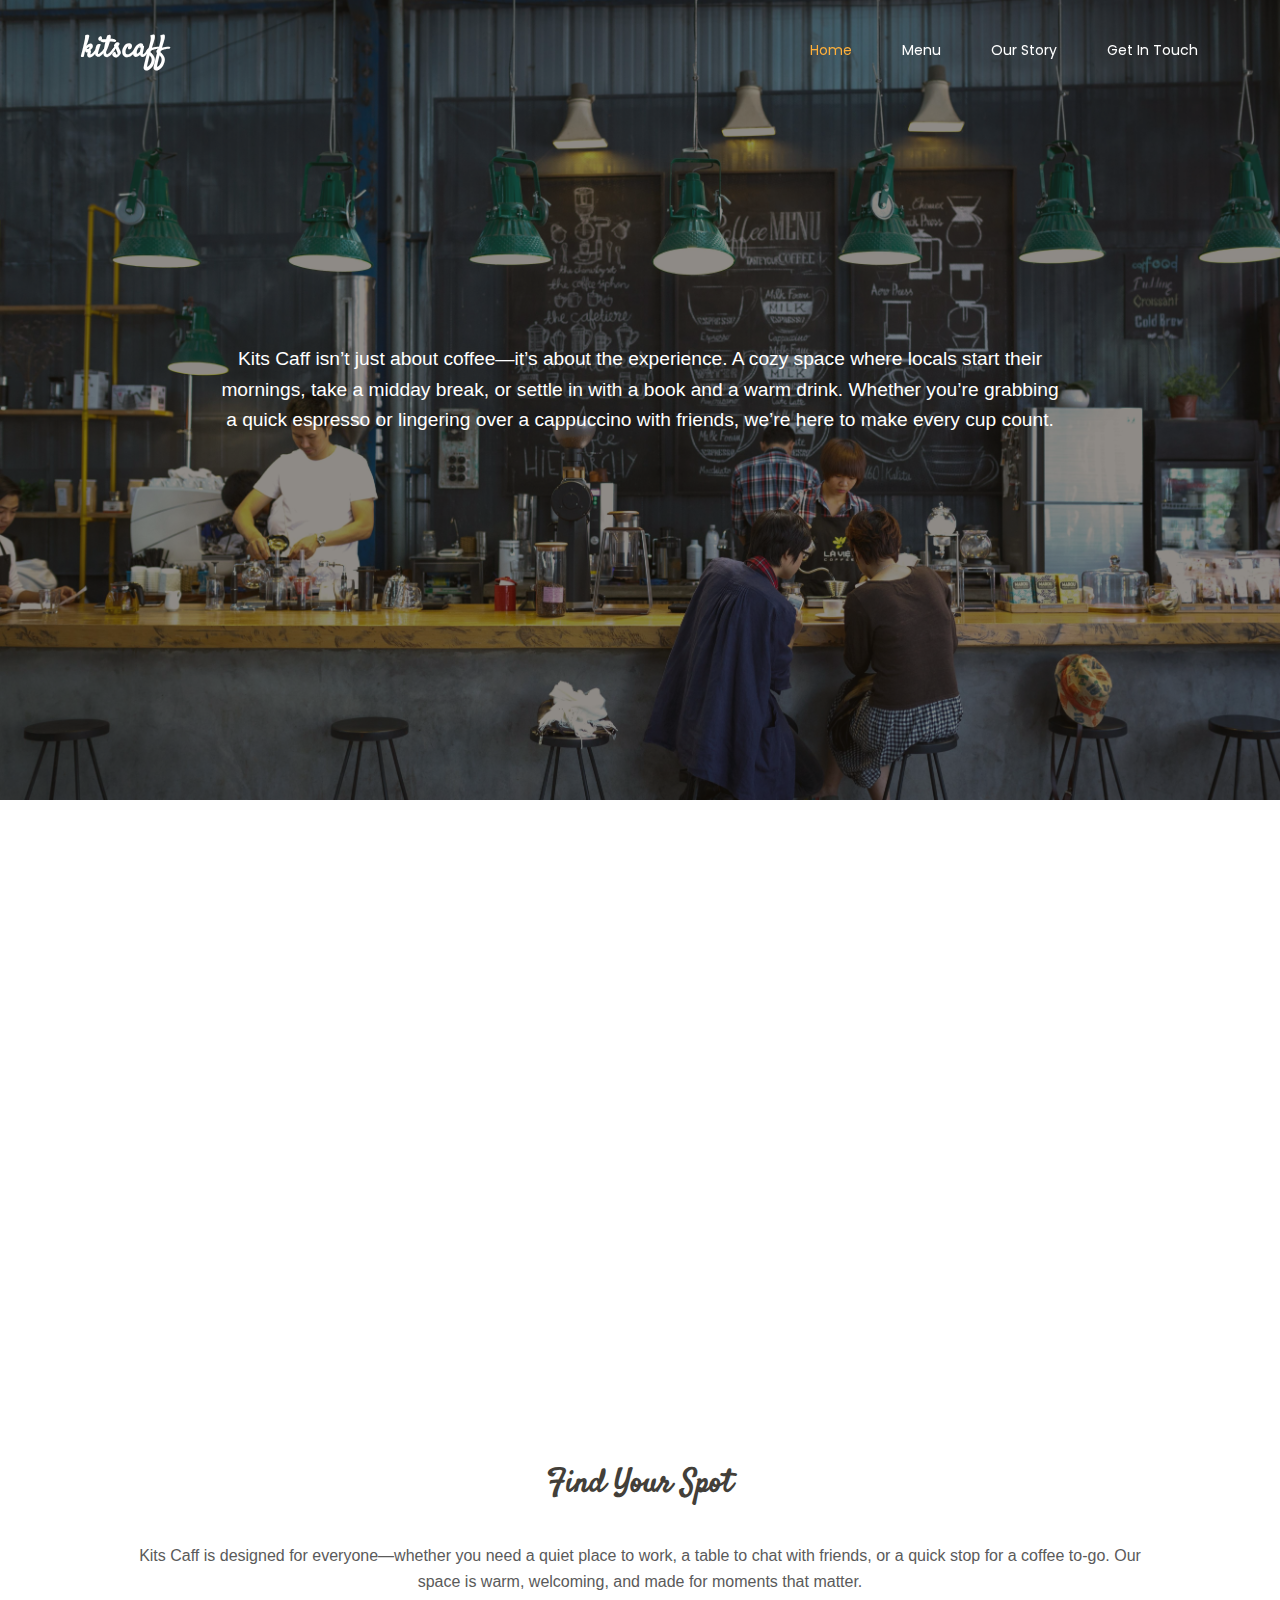
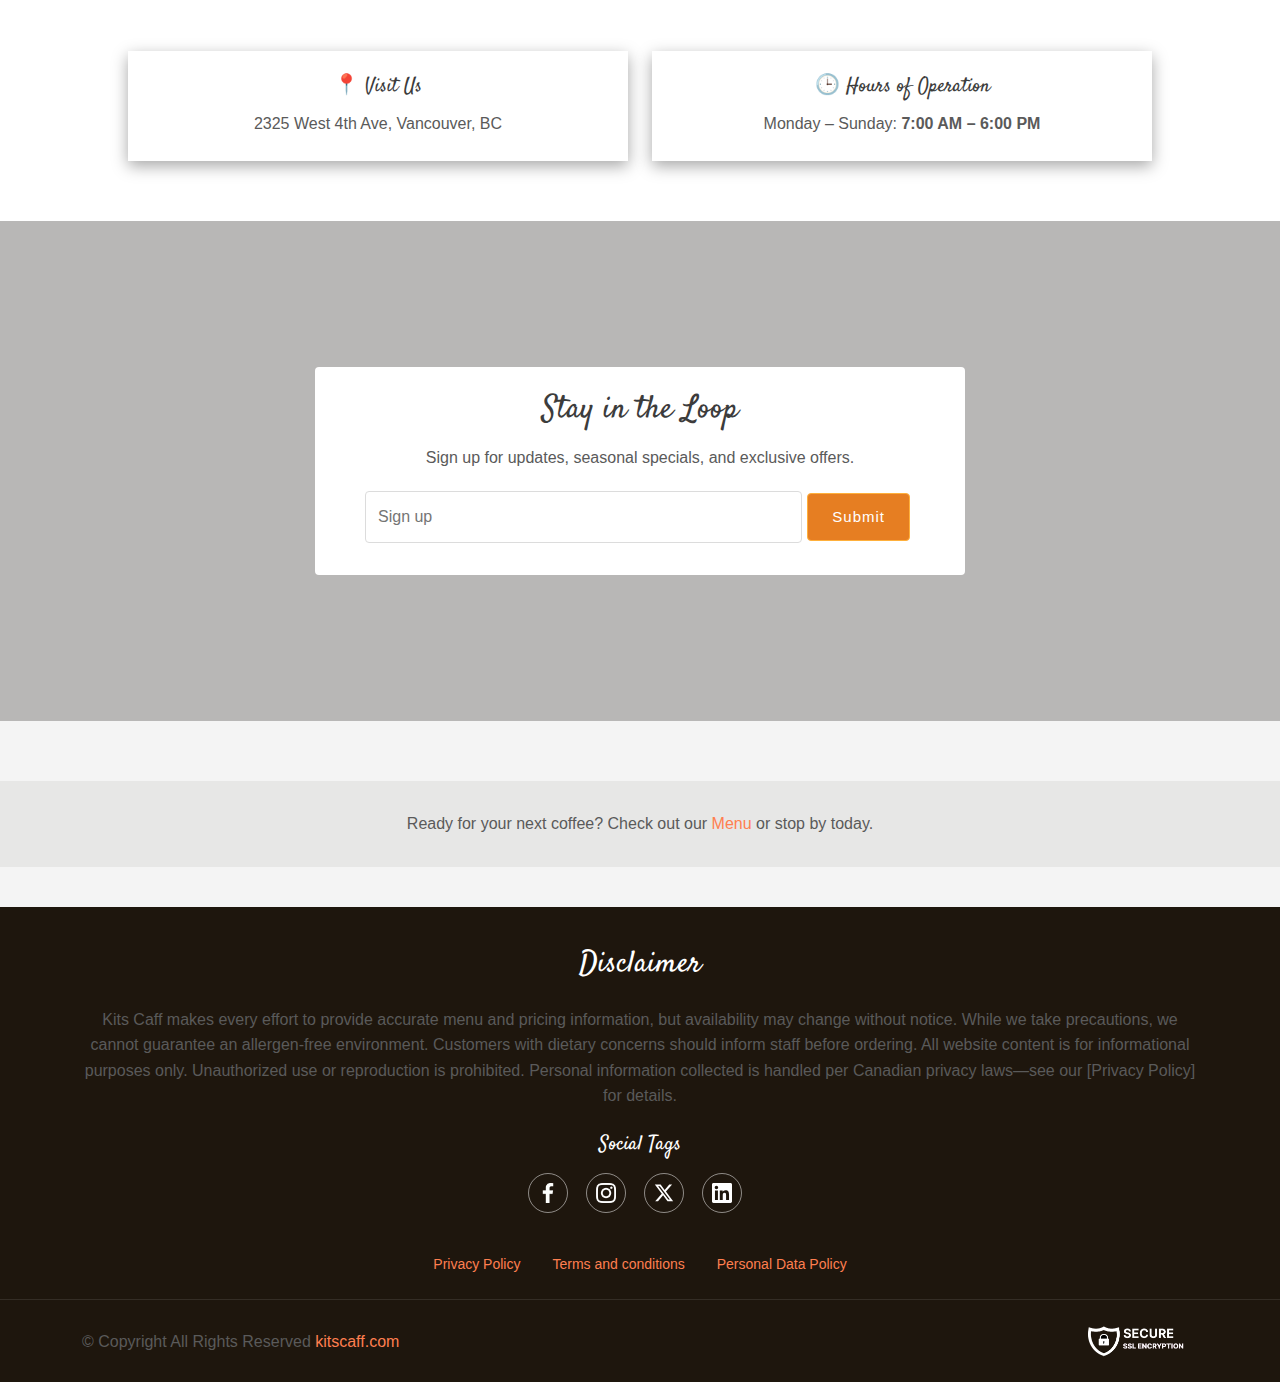
==== commit 9ba6776e: "Updated ui" ====
--- a/index.html
+++ b/index.html
@@ -2,29 +2,31 @@
 <html lang="en">
 
 <head>
-  <meta charset="utf-8">
-  <meta content="width=device-width, initial-scale=1.0" name="viewport">
+  <meta charset="UTF-8">
+  <meta name="viewport" content="width=device-width, initial-scale=1.0">
+  <meta http-equiv="X-UA-Compatible" content="ie=edge">
   <title>Homepage</title>
-  <meta name="description" content="">
-  <meta name="keywords" content="">
-
-  <meta name="robots" content="noindex, nofollow">
-  <!-- Fonts -->
-  <link href="https://fonts.googleapis.com/" rel="preconnect">
-  <link href="https://fonts.gstatic.com/" rel="preconnect" crossorigin>
-  <link
-    href="https://fonts.googleapis.com/css2?family=Roboto:ital,wght@0,100;0,300;0,400;0,500;0,700;0,900;1,100;1,300;1,400;1,500;1,700;1,900&amp;family=Poppins:ital,wght@0,100;0,200;0,300;0,400;0,500;0,600;0,700;0,800;0,900;1,100;1,200;1,300;1,400;1,500;1,600;1,700;1,800;1,900&amp;family=Satisfy:wght@400&amp;display=swap"
-    rel="stylesheet">
-
-  <!-- Vendor CSS Files -->
-  <link href="https://bootstrapmade.com/content/vendors/bootstrap/css/bootstrap.min.css" rel="stylesheet">
-  <link href="https://bootstrapmade.com/content/vendors/bootstrap-icons/bootstrap-icons.css" rel="stylesheet">
-  <link href="https://bootstrapmade.com/content/vendors/aos/aos.css" rel="stylesheet">
-  <link href="https://bootstrapmade.com/content/vendors/glightbox/css/glightbox.min.css" rel="stylesheet">
-  <link href="https://bootstrapmade.com/content/vendors/swiper/swiper-bundle.min.css" rel="stylesheet">
-
-  <!-- Main CSS File -->
+
+  <!-- bootstrape icons link -->
+  <link rel="stylesheet" href="https://cdn.jsdelivr.net/npm/bootstrap-icons@1.11.3/font/bootstrap-icons.min.css">
+
+  <!-- bootstrape link -->
+  <link rel="stylesheet" href="assets/css/bootstrap.css">
+
+  <!-- fonts link -->
+  <link rel="stylesheet" href="assets/fonts/fonts.css">
+
+  <!-- aos css link  -->
+  <link href="assets/aos-master/aos.css" rel="stylesheet">
+
+  <!-- bootstrape link  -->
+  <link href="assets/bootstrap/css/bootstrap.min.css" rel="stylesheet">
+
+  <!--  CSS link -->
   <link href="assets/css/style.css" rel="stylesheet">
+
+  <!-- responsive link -->
+  <link href="assets/css/responsive.css" rel="stylesheet">
 
 </head>
 
@@ -34,14 +36,14 @@
     <div class="branding d-flex align-items-cente">
       <div class="container position-relative d-flex align-items-center justify-content-between">
         <a href="index.html" class="logo d-flex align-items-center">
-          <h1 class="sitename">Delicious</h1>
+          <h1 class="sitename">kitscaff</h1>
         </a>
         <nav id="navmenu" class="navmenu">
           <ul>
             <li><a href="index.html" class="active">Home</a></li>
             <li><a href="menu.html">Menu</a></li>
             <li><a href="our-story.html">Our Story</a></li>
-            <li><a href="">Get In Touch</a></li>
+            <li><a href="get-in-touch.html">Get In Touch</a></li>
           </ul>
           <i class="mobile-nav-toggle d-xl-none bi bi-list"></i>
         </nav>
@@ -52,7 +54,7 @@
   </header>
   <!-- header section end -->
   <!-- Hero Section -->
-  <section class="hero">
+  <div class="hero">
     <div class="container">
       <div class="hero_wrapper">
         <div class="hero_content">
@@ -63,7 +65,7 @@
         </div>
       </div>
     </div>
-  </section>
+  </div>
   <!--Hero Section -->
   <!-- Why Us Section -->
   <section id="why-us" class="why-us section">
@@ -157,18 +159,17 @@
     </div>
   </section>
   <!-- newsletter section end -->
-  <section class="cta_sec">
+  <div class="cta_sec section">
     <div class="cta_secContent">
-      <p>Ready for your next coffee? Check out our <a href="#">Menu</a> or stop by today.
-    </div>
-    </p>
-  </section>
+      <p>Ready for your next coffee? Check out our <a href="menu.html">Menu</a> or stop by today. </p>
+    </div>
+  </div>
 
   <!--footer section  -->
   <footer id="footer" class="footer dark-background">
     <div class="container">
       <div class="row gy-3">
-        <div class="col-lg-12 mb-5">
+        <div class="col-lg-12 mb-ms-5 mb-2">
           <div class="address">
             <h4>Disclaimer</h4>
             <p>Kits Caff makes every effort to provide accurate menu and pricing information, but availability may
@@ -184,7 +185,7 @@
           <h4>Social Tags</h4>
           <div class="social-links">
             <a href="#" class="twitter">
-              <div class="social_linkIcon social_linkIcon--fb"></div></i>
+              <div class="social_linkIcon social_linkIcon--fb"></div>
             </a>
             <a href="#" class="facebook">
               <div class="social_linkIcon social_linkIcon--inta"></div>
@@ -202,25 +203,19 @@
 
           <ul class="footer_list">
             <li class="footer_item">
-              <a href="" class="footer_link">
+              <a href="privacy-policy.html" class="footer_link">
                 Privacy Policy
               </a>
             </li>
+
             <li class="footer_item">
-              <a href="" class="footer_link">
-                Personal Information Policy
-
+              <a href="terms-and-conditions.html" class="footer_link">
+                Terms and conditions
               </a>
             </li>
             <li class="footer_item">
-              <a href="" class="footer_link">
-                Terms and conditions
-
-              </a>
-            </li>
-            <li class="footer_item">
-              <a href="" class="footer_link">
-                Refunds Policy
+              <a href="personal-data-policy.html" class="footer_link">
+                Personal Data Policy
               </a>
             </li>
 
@@ -245,31 +240,21 @@
 
     </div>
   </footer>
-
+ 
   <!-- Scroll Top -->
   <a href="#" id="scroll-top" class="scroll-top d-flex align-items-center justify-content-center"><i
       class="bi bi-arrow-up-short"></i></a>
 
   <!-- Preloader -->
   <div id="preloader"></div>
-
-  <!-- Vendor JS Files -->
-  <script data-cfasync="false"
-    src="https://bootstrapmade.com/cdn-cgi/scripts/5c5dd728/cloudflare-static/email-decode.min.js"></script>
-  <script src="https://bootstrapmade.com/content/vendors/bootstrap/js/bootstrap.bundle.min.js"></script>
-  <script src="https://bootstrapmade.com/content/vendors/php-email-form/validate.js"></script>
-  <script src="https://bootstrapmade.com/content/vendors/aos/aos.js"></script>
-  <script src="https://bootstrapmade.com/content/vendors/glightbox/js/glightbox.min.js"></script>
-  <script src="https://bootstrapmade.com/content/vendors/imagesloaded/imagesloaded.pkgd.min.js"></script>
-  <script src="https://bootstrapmade.com/content/vendors/isotope-layout/isotope.pkgd.min.js"></script>
-  <script src="https://bootstrapmade.com/content/vendors/swiper/swiper-bundle.min.js"></script>
-
+  <!-- Bootstrape js link -->
+  <script src="assets/js/bootstrap.js"></script>
+  <!--aos js link  -->
+  <script src="assets/aos-master/aos.js"></script>
   <!-- Main JS File -->
-  <script src="https://bootstrapmade.com/content/demo/Delicious/assets/js/main.js"></script>
+  <script src="assets/js/main.js"></script>
 
 
 </body>
 
-
-
 </html>--- a/assets/fonts/fonts.css
+++ b/assets/fonts/fonts.css
@@ -0,0 +1,120 @@
+/* Poppins fonts  */
+
+@font-face {
+  font-family: "poppins";
+  src: url("./Poppins/Poppins-Thin.ttf");
+  font-weight: 100;
+}
+
+@font-face {
+  font-family: "poppins";
+  src: url("./Poppins/Poppins-ExtraLight.ttf");
+  font-weight: 200;
+}
+
+@font-face {
+  font-family: "poppins";
+  src: url("./Poppins/Poppins-Light.ttf");
+  font-weight: 300;
+}
+
+@font-face {
+  font-family: "poppins";
+  src: url("./Poppins/Poppins-Regular.ttf");
+  font-weight: 400;
+}
+
+@font-face {
+  font-family: "poppins";
+  src: url("./Poppins/Poppins-Medium.ttf");
+  font-weight: 500;
+}
+
+@font-face {
+  font-family: "poppins";
+  src: url("./Poppins/Poppins-SemiBold.ttf");
+  font-weight: 600;
+}
+
+@font-face {
+  font-family: "poppins";
+  src: url("./Poppins/Poppins-Bold.ttf");
+  font-weight: 700;
+}
+
+@font-face {
+  font-family: "poppins";
+  src: url("./Poppins/Poppins-ExtraBold.ttf");
+  font-weight: 800;
+}
+
+@font-face {
+  font-family: "poppins";
+  src: url("./Poppins/Poppins-Black.ttf");
+  font-weight: 900;
+}
+
+
+/* Roboto fonts  */
+
+@font-face {
+  font-family: "Roboto";
+  src: url("./Roboto/Roboto-Thin.ttf");
+  font-weight: 100;
+}
+
+@font-face {
+  font-family: "Roboto";
+  src: url("./Roboto/Roboto-ExtraLight.ttf");
+  font-weight: 200;
+}
+
+@font-face {
+  font-family: "Roboto";
+  src: url("./Roboto/Roboto-Light.ttf");
+  font-weight: 300;
+}
+
+@font-face {
+  font-family: "Roboto";
+  src: url("./Roboto/Roboto-Regular.ttf");
+  font-weight: 400;
+}
+
+@font-face {
+  font-family: "Roboto";
+  src: url("./Roboto/Roboto-Medium.ttf");
+  font-weight: 500;
+}
+
+@font-face {
+  font-family: "Roboto";
+  src: url("./Roboto/Roboto-SemiBold.ttf");
+  font-weight: 600;
+}
+
+@font-face {
+  font-family: "Roboto";
+  src: url("./Roboto/Roboto-Bold.ttf");
+  font-weight: 700;
+}
+
+@font-face {
+  font-family: "Roboto";
+  src: url("./Roboto/Roboto-ExtraBold.ttf");
+  font-weight: 800;
+}
+
+@font-face {
+  font-family: "Roboto";
+  src: url("./Roboto/Roboto-Bold.ttf");
+  font-weight: 900;
+}
+
+/* Satisfy */
+
+@font-face {
+  font-family: "Satisfy";
+  src: url("./Satisfy/Satisfy-Regular.ttf");
+  font-weight: 400;
+}--- a/assets/css/style.css
+++ b/assets/css/style.css
@@ -4,16 +4,12 @@
   box-sizing: border-box;
 }
 
-body {
+/* body {
   font-family: Arial, sans-serif;
   background-color: #f5f5f5;
   color: #333;
-}
-
-/* .container {
-    width: 80%;
-    margin: 0 auto;
 } */
+
 
 /* Header Section */
 header {
@@ -49,7 +45,7 @@
 
 /* Hero Section */
 .hero {
-  background-image: url("../images/hero2.jpg");
+  background-image: url("../images/homepage-banner.jpg");
   background-repeat: no-repeat;
   background-position: center;
   background-size: cover;
@@ -59,7 +55,32 @@
 }
 
 .menu_banner {
-  background-image: url("../images/menu-banner.jpg") !important;
+  background-image: url("../images/menu-banner.jpeg") !important;
+  height: 550px !important;
+}
+
+.ourStory_banner {
+  background-image: url("../images/ourstory_banner.jpg");
+  height: 550px !important;
+}
+
+.getInTouch_banner {
+  background-image: url("../images/get-in-touch_banner.jpg");
+  height: 550px !important;
+}
+
+.personalData_banner {
+  background-image: url("../images/personal-data-policy_banner.jpg");
+  height: 550px !important;
+}
+
+.privacyPolicy_banner {
+  background-image: url("../images/privacy-policy_banner.jpg");
+  height: 550px !important;
+}
+
+.term_banner {
+  background-image: url("../images/terms-and-conditions_banner.jpg");
   height: 550px !important;
 }
 
@@ -165,7 +186,6 @@
 
 /* hero section */
 .hero {
-  background-image: url("../images/hero2.jpg");
   background-repeat: no-repeat;
   background-position: center;
   background-size: cover;
@@ -191,6 +211,7 @@
 .hero_content {
   max-width: 850px;
   width: 100%;
+  padding-inline: 4px;
   margin: 0 auto;
   position: relative;
   z-index: 2;
@@ -202,9 +223,10 @@
 }
 
 .hero_content h1 {
-  font-size: 50px;
+  font-size: 60px;
   color: white;
 }
+
 
 /* inner css */
 
@@ -215,28 +237,19 @@
 --------------------------------------------------------------*/
 /* Fonts */
 :root {
-  --default-font: "Roboto", system-ui, -apple-system, "Segoe UI", Roboto, "Helvetica Neue", Arial, "Noto Sans", "Liberation Sans", sans-serif, "Apple Color Emoji", "Segoe UI Emoji", "Segoe UI Symbol", "Noto Color Emoji";
-  --heading-font: "Satisfy", sans-serif;
-  --nav-font: "Poppins", sans-serif;
-}
-
-/* Global Colors - The following color variables are used throughout the website. Updating them here will change the color scheme of the entire website */
+  --default-font: "Roboto";
+  --heading-font: "Satisfy";
+  --nav-font: "poppins";
+}
 :root {
   --background-color: #ffffff;
-  /* Background color for the entire website, including individual sections */
   --default-color: #444444;
-  /* Default color used for the majority of the text content across the entire website */
   --heading-color: #433f39;
-  /* Color for headings, subheadings and title throughout the website */
   --accent-color: #ffb03b;
-  /* Accent color that represents your brand on the website. It's used for buttons, links, and other elements that need to stand out */
   --surface-color: #ffffff;
-  /* The surface color is used as a background of boxed elements within sections, such as cards, icon boxes, or other elements that require a visual separation from the global background. */
   --contrast-color: #ffffff;
-  /* Contrast color for text, ensuring readability against backgrounds of accent, heading, or default colors. */
-}
-
-/* Nav Menu Colors - The following color variables are used specifically for the navigation menu. They are separate from the global colors to allow for more customization options */
+}
+
 :root {
   --nav-color: #ffffff;
   /* The default color of the main navmenu links */
@@ -2087,14 +2100,13 @@
 }
 
 .menu_secRightImg {
-  background-image: url("../images/menu1.jpg");
   background-size: cover;
   background-position: center;
   background-repeat: no-repeat;
   width: 100%;
-  /* height: 100%; */
   height: 400px;
   display: block;
+  border-radius: 4px;
   position: relative;
 }
 
@@ -2109,6 +2121,22 @@
   border-radius: 4px;
 }
 
+.menu_sec1 .menu_secRightImg {
+  background-image: url("../images/menu1.jpg");
+}
+
+.menu_sec2 .menu_secRightImg {
+  background-image: url("../images/menu2.jpg");
+}
+
+.menu_sec3 .menu_secRightImg {
+  background-image: url("../images/menu3.jpg");
+}
+
+.menu_sec4 .menu_secRightImg {
+  background-image: url("../images/menu4.jpg");
+}
+
 .menu_secLeft {
   padding: 20px;
 }
@@ -2176,13 +2204,6 @@
   color: #333;
   line-height: 1.6;
 }
-
-.container {
-  width: 80%;
-  margin: 0 auto;
-  padding: 20px;
-}
-
 .section-title {
   font-size: 2rem;
   font-weight: 600;
@@ -2230,3 +2251,115 @@
   color: #333;
   margin-bottom: 10px;
 }
+
+.ourStory_inner {
+  max-width: 950px;
+  width: 100%;
+  text-align: center;
+  margin: 0 auto;
+}
+
+.ourStory_list {
+  list-style: disc;
+  margin-bottom: 16px;
+}
+
+.ourStory_item {
+  text-align: start;
+}
+
+.getInTouch_inner {
+  max-width: 1024px;
+  width: 100%;
+  margin: 0 auto;
+  text-align: center;
+}
+
+ul,
+ol,
+li {
+  padding: 0;
+  margin: 0;
+}
+
+.getInTouch_inner .social-links {
+  margin-top: 16px;
+}
+
+.getInTouch_inner .social-links .social_linkIcon {
+  filter: invert(0);
+}
+
+.getInTouch_inner .social-links a {
+  display: flex;
+  justify-content: center;
+  align-items: center;
+  padding: 6px;
+  display: flex;
+  align-items: center;
+  justify-content: center;
+  border: 1px solid var(--default-color);
+  border-radius: 50%;
+  transition: 0.3s ease-in-out;
+}
+
+.getInTouch_inner .social-links a:hover {
+  background-color: #d35400;
+  border-color: transparent;
+}
+
+.getInTouch_inner .social-links a:hover .social_linkIcon {
+  filter: invert(1);
+}
+
+.getInTouch_inner h3 {
+  color: var(--heading-color);
+  margin: 10px 0 0 0;
+  font-size: 32px;
+  font-weight: 700;
+  font-family: var(--heading-font);
+  padding-bottom: 16px;
+}
+
+.getInTouch_inner p {
+  margin-bottom: 16px;
+}
+
+
+/* infoSec */
+.infoSec_wrapper {
+  max-width: 1024px;
+  width: 100%;
+  margin: 0 auto;
+  box-shadow: rgba(0, 0, 0, 0.35) 0px 5px 15px;
+  padding: 24px;
+  border-radius: 4px;
+}
+
+.infoSec_content {
+  text-align: start;
+}
+
+.infoSec_content h3 {
+  font-size: 28px;
+  font-weight: 500;
+  margin-bottom: 16px;
+}
+
+.infoSec_content p {
+  font-size: 1rem;
+  text-align: start;
+  color: #5a5a5a;
+  margin-bottom: 16px;
+  margin-top: 10px;
+}
+
+.infoSec_content ul {
+  margin-bottom: 16px;
+  list-style: disc;
+  padding-left: 24px;
+}
+
+.infoSec_content ul li {
+  margin-bottom: 8px;
+}--- a/assets/css/responsive.css
+++ b/assets/css/responsive.css
@@ -0,0 +1,145 @@
+@media (max-width:1200px){
+    .section-title {
+        font-size: 2rem;
+        margin-bottom: 18px;
+        padding-bottom: 50px;
+      }
+}
+@media (max-width:1024px){
+    section,.section {
+        padding: 50px 0;
+    }
+    .hero {
+        height: 700px;
+    }
+    .hero p {
+        font-size: 18px;
+        margin-bottom: 18px;
+    }
+    .hero_content h1 {
+        font-size: 50px;
+      }
+      .section-title {
+        font-size: 2rem;
+        margin-bottom: 18px;
+        padding-bottom:32px;
+      }
+      .why-us .card-item {
+        padding: 40px 28px;
+       
+    }
+    .findsec_info {
+        gap: 20px;
+        margin-top:42px;
+    }
+}
+@media (max-width:768px){
+    section,.section {
+        padding: 42px 0;
+    }
+    .hero {
+        height: 650px;
+    }
+    .hero_content h1 {
+        font-size: 40px;
+      }
+    .hero p {
+        font-size: 16px;
+        margin-bottom: 16px;
+    }
+    .section-title {
+        margin-bottom: 16px;
+        padding-bottom:32px;
+      }
+      .why-us .card-item {
+        padding:32px;
+       
+    }
+    .cta_sec {
+        padding: 28px 0;
+        margin-bottom: 30px;
+    }
+}
+@media (max-width:575px){
+    section,.section {
+        padding: 32px 0;
+    }
+    .hero {
+        height: 550px;
+    }
+    .hero_content h1 {
+        font-size: 28px;
+      }
+      .section-title {
+        font-size: 28px;
+        margin-bottom: 8px;
+        padding-bottom:24px;
+      }
+      .why-us .card-item {
+        padding:24px;
+       
+    }
+    .findsec_info {
+        gap: 16px;
+        margin-top: 32px;
+        flex-direction: column;
+    }
+    .findsec_infoRight {
+        padding: 18px;
+        max-width: 100%;
+    }
+    .cta_sec {
+        padding: 24px 0;
+        margin-bottom: 24px;
+    }
+    .footer_list {
+        gap: 16px;
+        flex-direction: column;
+    }
+    .social-links {
+        margin-bottom: 16px;
+    }
+    .footer .social-links a {
+        width: 32px;
+        height: 32px;
+    }
+   
+    .copyright_wrapper {
+        flex-direction: column;
+        gap: 10px;
+    }
+  
+}
+@media (max-width:480px){
+    section,.section {
+        padding: 28px 0;
+    }
+    .hero {
+        height: 500px;
+    }
+    .hero_content h1 {
+        font-size: 26px;
+      }
+      .section-title {
+        font-size: 24px;
+        margin-bottom: 4px;
+        padding-bottom:20px;
+      }
+      .newsletter_wrapper {
+        padding: 18px;
+    }
+      .newsletter_form {
+        flex-direction: column;
+    }
+    .newsletter {
+        height: 450px;
+        margin-bottom: 42px;
+    }
+    .cta_sec {
+        padding: 20px 0;
+    }
+    .submit_btn {
+        padding: 8px 24px;
+        margin-bottom: 0;
+    }
+}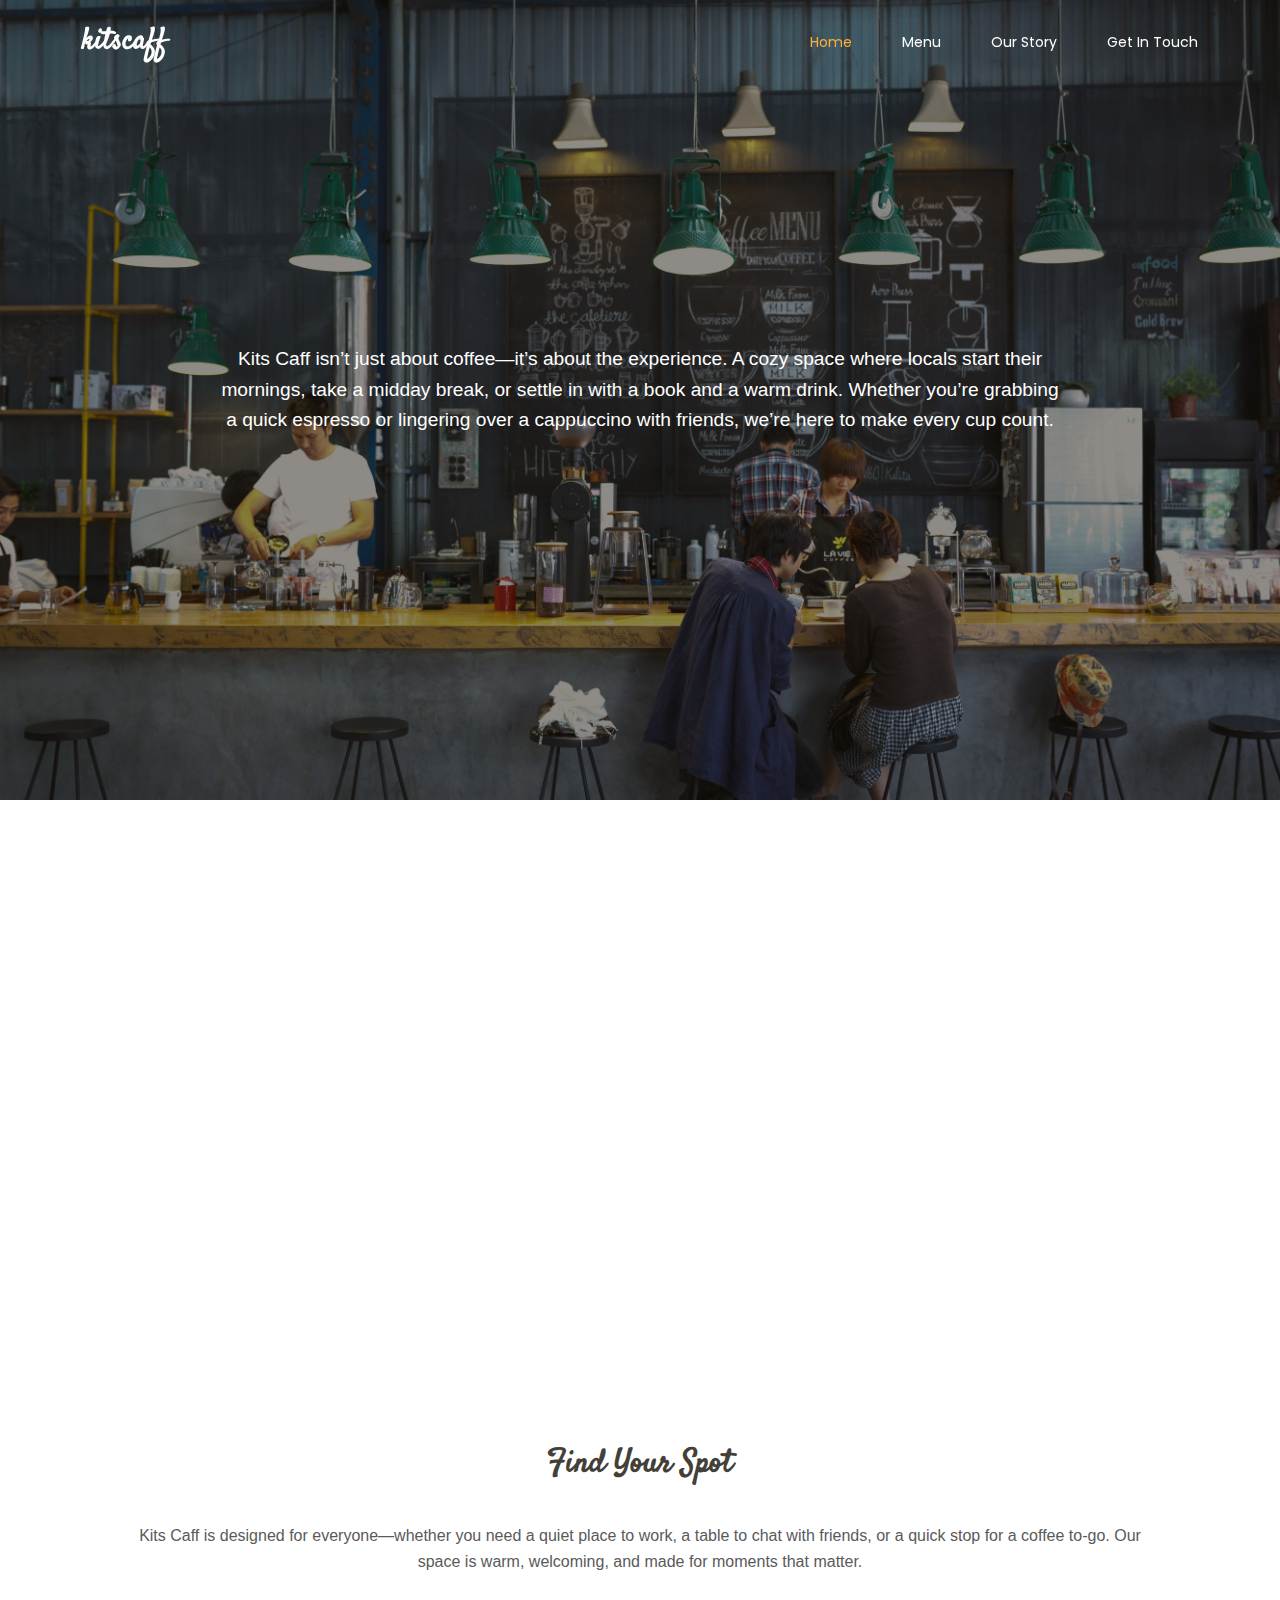
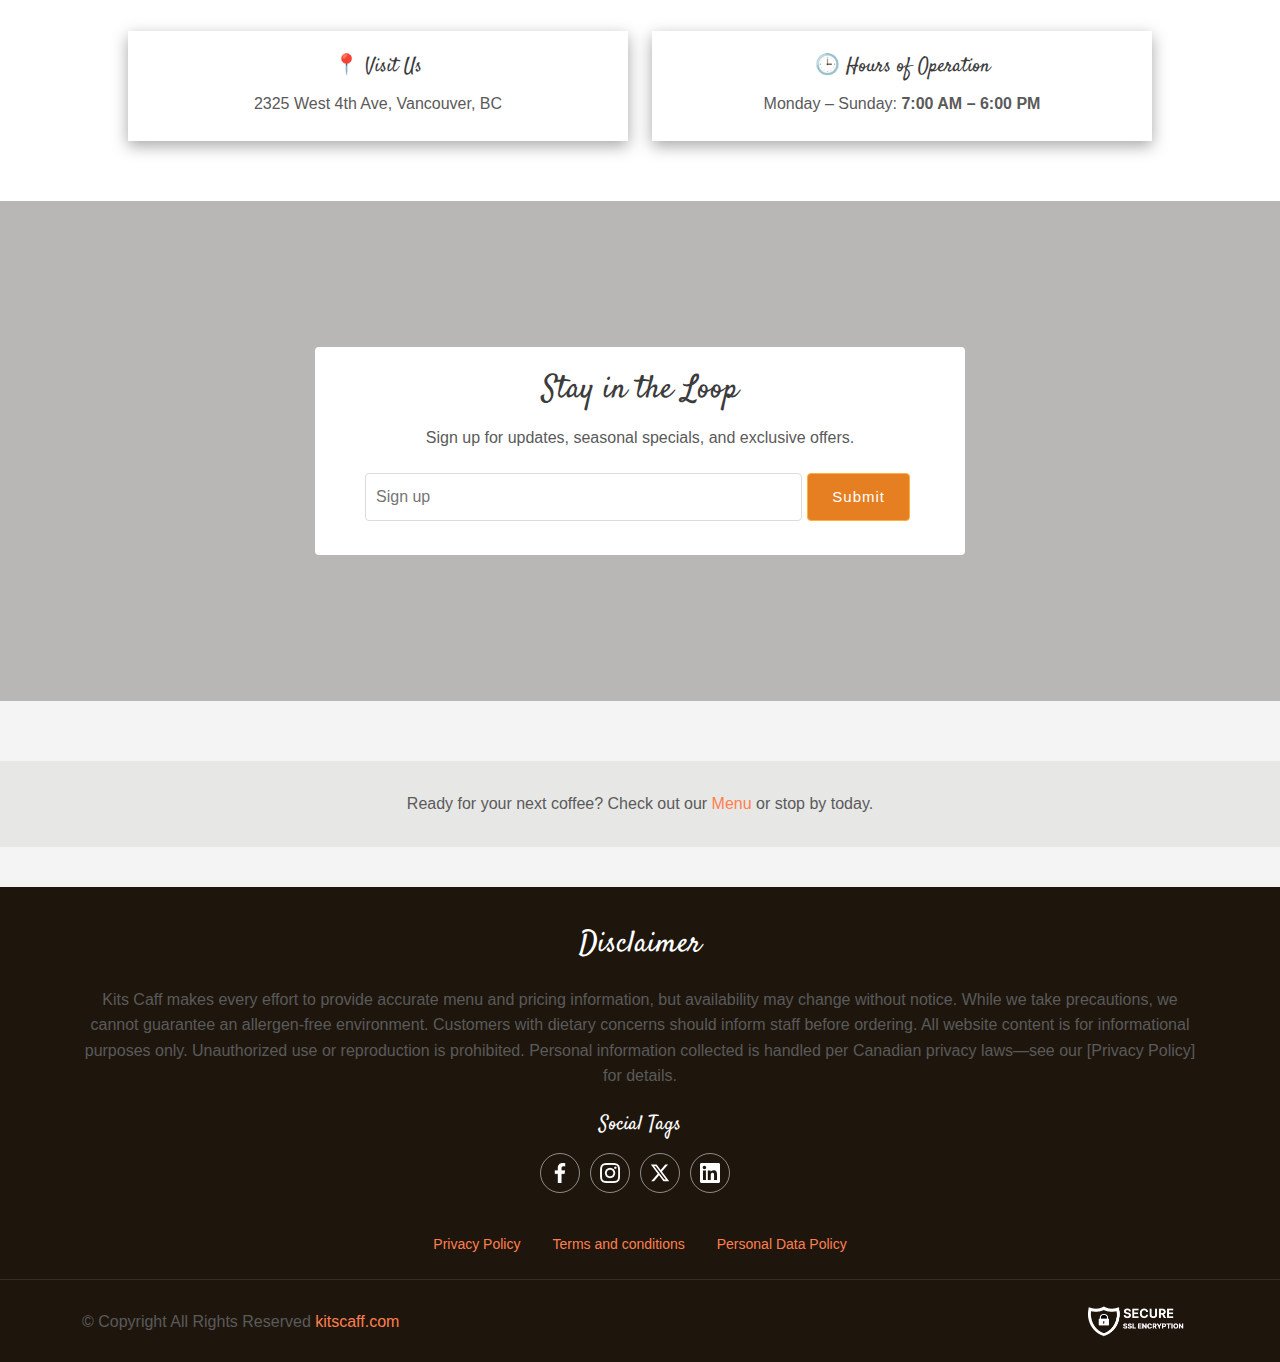
==== commit 005f46bb: "Updated ui" ====
--- a/index.html
+++ b/index.html
@@ -240,7 +240,7 @@
 
     </div>
   </footer>
- 
+
   <!-- Scroll Top -->
   <a href="#" id="scroll-top" class="scroll-top d-flex align-items-center justify-content-center"><i
       class="bi bi-arrow-up-short"></i></a>
--- a/assets/css/style.css
+++ b/assets/css/style.css
@@ -15,7 +15,7 @@
 header {
   background-color: #2c3e50;
   color: white;
-  padding: 16px 0;
+  padding: 8px 0;
   text-align: center;
 }
 
@@ -1895,7 +1895,7 @@
 
 .newsletter_form .newsletter_input {
   width: 100%;
-  padding: 12px;
+  padding: 10px;
   border-radius: 4px;
   border: none;
   outline: none;
@@ -1928,7 +1928,11 @@
   color: #d35400;
 }
 
-/*  */
+/*findSec section  */
+
+.findSec{
+padding-top: 40px;
+}
 .findSec_wrapper {
   max-width: 1024px;
   width: 100%;
@@ -1977,7 +1981,6 @@
   display: flex;
   justify-content: center;
   align-items: center;
-  gap: 8px;
   margin-bottom: 24px;
 }
 
@@ -2259,13 +2262,28 @@
   margin: 0 auto;
 }
 
-.ourStory_list {
+.ourStory_inner .ourStory_list {
   list-style: disc;
   margin-bottom: 16px;
 }
 
-.ourStory_item {
-  text-align: start;
+.ourStory_inner .ourStory_list .ourStory_item {
+  text-align: center;
+  display: inline-block;
+  list-style: disc ;
+  position: relative;
+}
+.ourStory_inner .ourStory_list .ourStory_item::after {
+content: "";
+position: absolute;
+top: 50%;
+left: -2%;
+width: 6px;
+height:6px;
+background-color:#5a5a5a ;
+border-radius: 50%;
+text-align: center;
+transform: translateY(-50%);
 }
 
 .getInTouch_inner {
@@ -2284,6 +2302,7 @@
 
 .getInTouch_inner .social-links {
   margin-top: 16px;
+  gap: 8px;
 }
 
 .getInTouch_inner .social-links .social_linkIcon {
--- a/assets/css/responsive.css
+++ b/assets/css/responsive.css
@@ -1,143 +1,236 @@
-@media (max-width:1200px){
+/* media 1200 */
+@media (max-width:1200px) {
     .section-title {
         font-size: 2rem;
         margin-bottom: 18px;
         padding-bottom: 50px;
-      }
-}
-@media (max-width:1024px){
-    section,.section {
+    }
+
+    header nav ul li {
+        margin-left: 0px;
+    }
+}
+
+/* media 1024 */
+@media (max-width:1024px) {
+
+    section,
+    .section {
         padding: 50px 0;
     }
+
     .hero {
         height: 700px;
     }
+
     .hero p {
         font-size: 18px;
         margin-bottom: 18px;
     }
+
     .hero_content h1 {
         font-size: 50px;
-      }
-      .section-title {
+    }
+
+    .section-title {
         font-size: 2rem;
         margin-bottom: 18px;
-        padding-bottom:32px;
-      }
-      .why-us .card-item {
+        padding-bottom: 32px;
+    }
+
+    .why-us .card-item {
         padding: 40px 28px;
-       
-    }
+
+    }
+
     .findsec_info {
         gap: 20px;
-        margin-top:42px;
-    }
-}
-@media (max-width:768px){
-    section,.section {
+        margin-top: 42px;
+    }
+}
+
+/* media 768 */
+@media (max-width:768px) {
+
+    section,
+    .section {
         padding: 42px 0;
     }
+
     .hero {
         height: 650px;
     }
+
     .hero_content h1 {
         font-size: 40px;
-      }
+    }
+
     .hero p {
         font-size: 16px;
         margin-bottom: 16px;
     }
+
     .section-title {
         margin-bottom: 16px;
-        padding-bottom:32px;
-      }
-      .why-us .card-item {
-        padding:32px;
-       
-    }
+        padding-bottom: 32px;
+    }
+
+    .why-us .card-item {
+        padding: 32px;
+
+    }
+
     .cta_sec {
         padding: 28px 0;
         margin-bottom: 30px;
     }
-}
-@media (max-width:575px){
-    section,.section {
+
+    .menu_sec {
+        flex-direction: column;
+        margin-bottom: 20px;
+    }
+
+    .menu_sec.flex-row-reverse {
+        flex-direction: column !important;
+    }
+
+    .menu_secRight,
+    .menu_secLeft {
+        width: 100%;
+    }
+
+    .menu_secRightImg {
+        height: 300px;
+    }
+
+    .menu_secTitle {
+        font-size: 20px;
+        margin-bottom: 12px;
+    }
+
+    .menu_content .menu_secDesc {
+        margin-bottom: 8px;
+    }
+
+    .findSec {
+        padding-top: 24px;
+    }
+
+    .infoSec_content h3 {
+        font-size: 24px;
+        margin-bottom: 8px;
+    }
+
+}
+
+/* media 575 */
+@media (max-width:575px) {
+
+    section,
+    .section {
         padding: 32px 0;
     }
+
     .hero {
         height: 550px;
     }
+
     .hero_content h1 {
         font-size: 28px;
-      }
-      .section-title {
+    }
+
+    .section-title {
         font-size: 28px;
         margin-bottom: 8px;
-        padding-bottom:24px;
-      }
-      .why-us .card-item {
-        padding:24px;
-       
-    }
+        padding-bottom: 24px;
+    }
+
+    .why-us .card-item {
+        padding: 24px;
+
+    }
+
     .findsec_info {
         gap: 16px;
         margin-top: 32px;
         flex-direction: column;
     }
+
     .findsec_infoRight {
         padding: 18px;
         max-width: 100%;
     }
+
     .cta_sec {
         padding: 24px 0;
         margin-bottom: 24px;
     }
+
     .footer_list {
         gap: 16px;
         flex-direction: column;
     }
+
     .social-links {
-        margin-bottom: 16px;
-    }
+        margin-bottom: 8px;
+    }
+
     .footer .social-links a {
         width: 32px;
         height: 32px;
     }
-   
+
     .copyright_wrapper {
         flex-direction: column;
         gap: 10px;
     }
-  
-}
-@media (max-width:480px){
-    section,.section {
+
+    .scroll-top {
+        width: 28px;
+        height: 28px;
+    }
+
+}
+
+/* media 480 */
+@media (max-width:480px) {
+
+    section,
+    .section {
         padding: 28px 0;
     }
+
     .hero {
         height: 500px;
     }
+
     .hero_content h1 {
         font-size: 26px;
-      }
-      .section-title {
+    }
+
+    .section-title {
         font-size: 24px;
         margin-bottom: 4px;
-        padding-bottom:20px;
-      }
-      .newsletter_wrapper {
+        padding-bottom: 20px;
+    }
+
+    .newsletter_wrapper {
         padding: 18px;
     }
-      .newsletter_form {
-        flex-direction: column;
-    }
+
+    .newsletter_form {
+        flex-direction: column;
+    }
+
     .newsletter {
         height: 450px;
         margin-bottom: 42px;
     }
+
     .cta_sec {
         padding: 20px 0;
     }
+
     .submit_btn {
         padding: 8px 24px;
         margin-bottom: 0;
